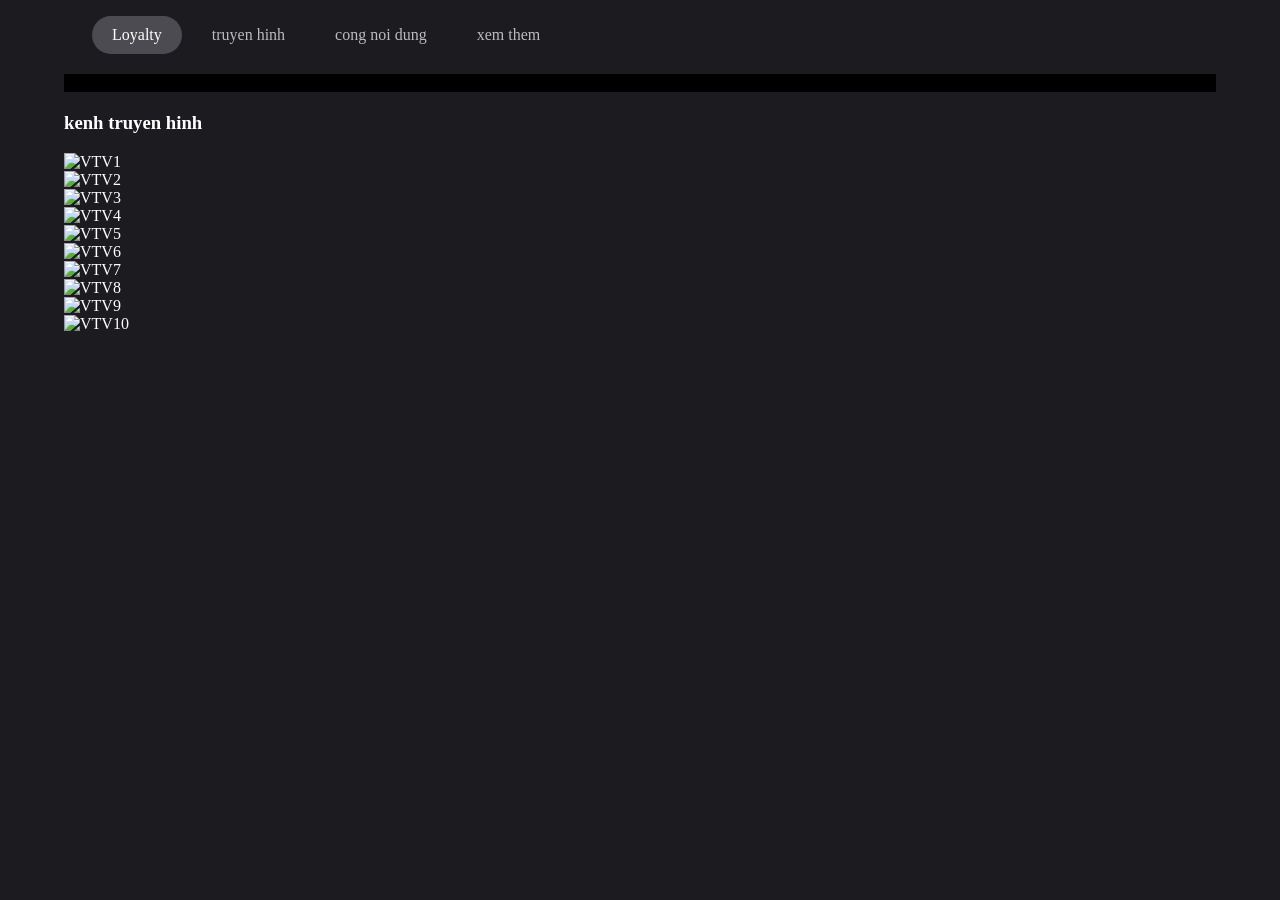
==== index.html @ 06b71524 "Add files via upload" ====
<!DOCTYPE html>
<html lang="en">
<head>
    <meta charset="UTF-8">
    <meta name="viewport" content="width=device-width, initial-scale=1.0">
    <title>VTVGO</title>
    <link rel="stylesheet" href="style.css">
</head>
<body>
    
    <header>
        <!--thanh menu-->
        <nav class="danh-muc">
            <ul class="danh-sach-muc">
                <img class="logo" src="logo.svg" alt="">
                <li class="muc dang-chon"><a class="lien-ket-muc dang-chon" href="#" > Loyalty </a></li>
                <li class="muc"><a class="lien-ket-muc" href="#" > truyen hinh </a></li>
                <li class="muc"><a class="lien-ket-muc" href="#" > cong noi dung </a></li>
                <li class="muc"><a class="lien-ket-muc" href="#" > xem them </a></li>
            </ul>
        </nav>

    </header>
    <main>
        <div class="banner">
            <img class="banner-ing" src="anh.png" alt="">

        </div>
        <div class="dau-trang">
            <span></span>
            <Span></Span>
            <span class="dang-hien"></span>
            <span></span>
            <spam></spam>
        </div>

        <div class="the-loai">
            <div class="ten-the-loai">
                <h3>kenh truyen hinh</h3>
            </div>
            <div class="danh-sach-kenh">
                <div class="kenh">
                    <img src="vtv.jpg" alt="VTV1">
                </div>
                <div class="kenh">
                    <img src="vtv.jpg" alt="VTV2">
                </div>
                <div class="kenh">
                    <img src="vtv.jpg" alt="VTV3">
                </div>
                <div class="kenh">
                    <img src="vtv.jpg" alt="VTV4">
                </div>
                <div class="kenh">
                    <img src="vtv.jpg" alt="VTV5">
                </div>
                <div class="kenh">
                    <img src="vtv.jpg" alt="VTV6">
                </div>
                <div class="kenh">
                    <img src="vtv.jpg" alt="VTV7">
                </div>
                <div class="kenh">
                    <img src="vtv.jpg" alt="VTV8">
                </div>
                <div class="kenh">
                    <img src="vtv.jpg" alt="VTV9">
                </div>
                <div class="kenh">
                    <img src="vtv.jpg" alt="VTV10">
                </div>
            </div>
    </main>
    <footer>

    </footer>
</body>
</html>
---- style.css ----
body{
    background-color: #1C1B20 ;
    color:white;
    margin: 0px;
}
.header{
    display: flex;
    justify-content: space-between;
    padding: 0 20px ;
    align-items: center;
    background-color: black;
}
.danh-sach-muc{
    list-style: none;
    display: flex;
    gap: 10px;
    padding: 0 20px;

}
.lien-ket-muc{
    text-decoration: none;
    color: #BCBBBF;
} 
.dang-chon{
    background-color: #4C4B51;
    color: white ;
}
.muc{
    padding: 10px 20px;
    border-radius: 20px ;

}
.logo{
    width: 5%; 
}
.avatar{
    width: 40px;
    border-radius: 20px;
}
.muc:hover{
    background-color: grey;
} 
.banner{
    width: 90%;
    background-color: black;
    
    margin: 20px auto ;
}
.banner-img{
    width : 100%;
    border-radius: 20px;
}
.the-loai{
    width:90%;
    
    margin: 10px auto;

}
.danh-sach-phim{
    display: flex;
    justify-content: space-between;
}
.phim{
    width:19%;
    height: 20vh;
    margin: 20px 0px;
    img{
        width:100%;
        height: 20vh;
        border-radius: 20px;
    }
}
.nhanvat{
    width : 100%;
    display: flex;
    justify-content: space-between;
    margin: 20px auto;
}
.nv{
    width: 14%;
    height: 20vh;
    margin: 20px 0px;
    img{
        width: 100%;
        height: 20vh;
        border-radius: 50%;
    }
}
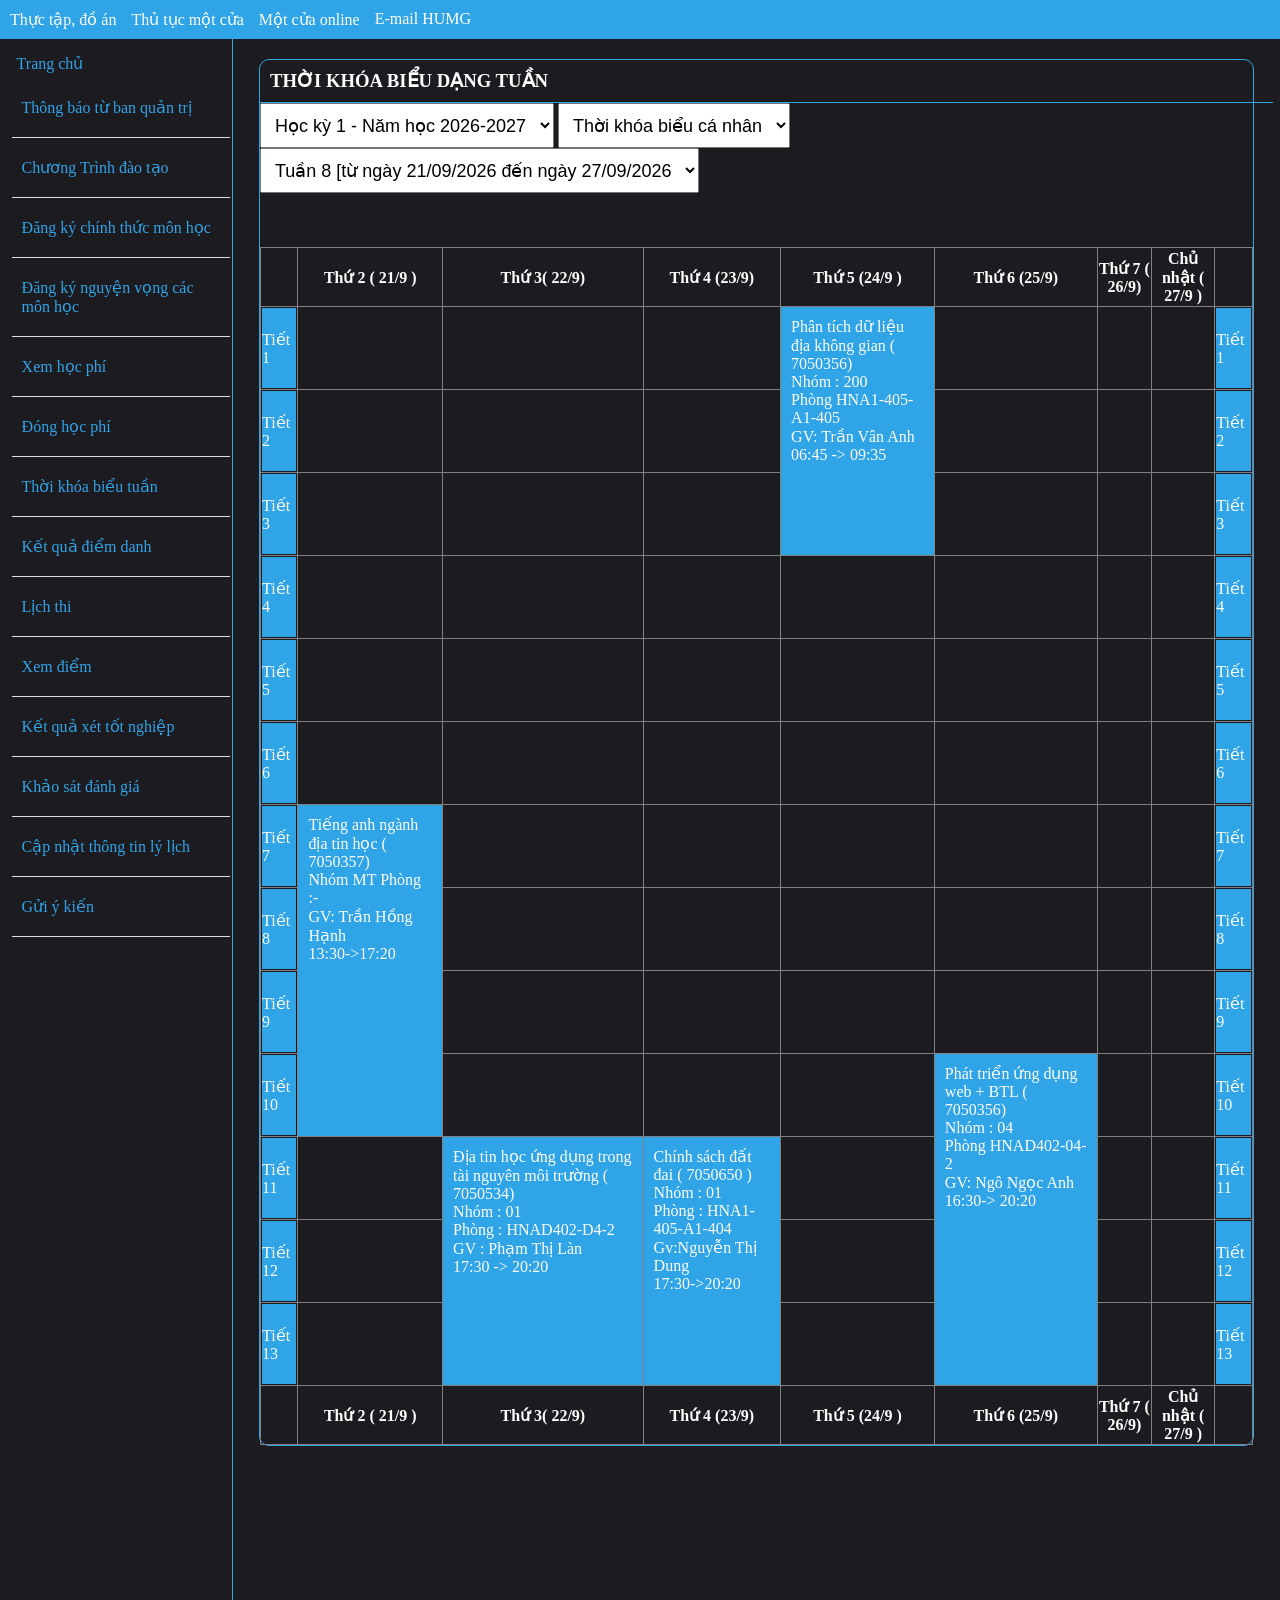
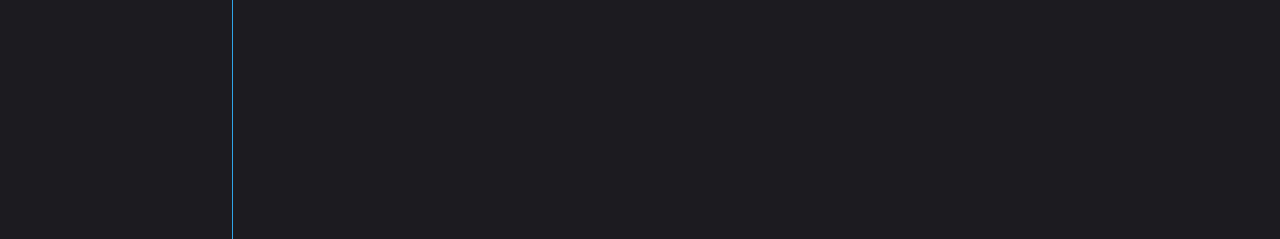
==== commit d32350c6: "Add files via upload" ====
--- a/index.html
+++ b/index.html
@@ -3,78 +3,462 @@
 <head>
     <meta charset="UTF-8">
     <meta name="viewport" content="width=device-width, initial-scale=1.0">
-    <title>VTVGO</title>
+    <title>Thời khóa biểu </title>
     <link rel="stylesheet" href="style.css">
+    <style>
+        body{
+            margin: 0px;
+        }
+        ul{
+            margin:0px;
+        }
+        .menu{
+            background-color: #2fa4e7;
+            margin: 0px;
+        }
+        .danh-sách-mục{
+        list-style: none;
+        margin: 0px;
+        display: flex;
+        padding: 10px;
+        gap: 15px
+        }
+        .lien-ket-muc{
+        padding: 15px;
+        }
+        a{
+            color:white ;
+            text-decoration:none ;
+        }
+        main{
+            display: flex;
+        }
+        .khoi-trai{
+    
+            width : 20%;
+            min-height: 200vh;
+            /*để vẽ đường viền border 
+            borden sẽ có 3 tham số (độ dày - loại đường viền - màu sắc ) 
+            */
+            border-right: 1px solid #2fa4e7 ;
+            box-sizing: border-box;
+
+        }
+        p{
+            margin:0px;
+        }
+        .input{
+            width : 100%;
+            padding : 5px 0 ;
+        }
+        .khoi-dang-nhap{
+            width :90%;
+            height: 300px;
+            /* nếu margin để auto sẽ căn đối tượng ra giữa */
+            margin: 10px auto;
+        }
+        .trang-chu{
+            color: #2fa4e7;
+            padding: 5px;
+            margin-top: 10px;
+        }
+        .thong-bao{
+            width: 95% ;
+            margin: auto;
+            padding: 20px 10px;
+            border-bottom: 1px solid #dedede;
+            color: #2fa4e7;
+        }
+        .chuc-nang-thong-bao{
+            color: #2fa4e7;
+            text-decoration: none;
+        }
+        
+        .khoi-phai{
+            width : 90%;
+            height: 90vh;
+            
+
+        }
+        .tin{
+            width : 95% ;
+            height: calc(100vh-60px);
+            margin: 20px auto;
+            border: 1px solid #2fa4e7;
+            border-radius: 10px;
+            box-sizing: border-box;
+         
+            
+           
+        }
+        .tin-tren{
+            width:100% ;
+            border-bottom: 1px solid #2fa4e7;
+            padding: 10px ;
+            
+        }
+        h3{
+            margin: 0;
+        }
+        select {
+            height: 45px;
+            font-size: 18px;
+            padding: 5px 10px;
+        }
+        table{
+            border-collapse:collapse ;
+        }
+        
+
+        .tiet {
+            background-color: #2fa4e7;
+            width: 100%;
+            height: 80px;
+            display: flex;
+            align-items: center;
+            justify-content: center;
+        
+        }
+        .o-mon-hoc {
+            background-color: #2fa4e7;
+            vertical-align: top;
+            padding: 10px;
+        }
+
+
+    </style>
 </head>
 <body>
+     <nav class="menu">
+            <ul class="danh-sách-mục">
+                <li class="mục"><a href="#">Thực tập, đồ án</a></li>
+                <li class="mục"><a href="#">Thủ tục một cửa </a></li>
+                <li class="mục"><a href="#"> Một cửa online</a></li>
+                <li class="mục"><a href="#"> E-mail HUMG </a></li>
+            </ul>
+        </nav> 
+          
+                           <!--Khối trái-->
+        <main>
+        <div class="khoi-trai">
+            <div class="khoi-dang-nhap">
+                <form action="">
+                    
+            <div class="trang-chu">
+                <p>Trang chủ </p>
+             </div>
+                    
+             <div class="thong-bao">
+                <a class="chuc-nang-thong-bao" href="#"> Thông báo từ ban quản trị  </a>
+             </div>
+              <div class="thong-bao">
+                <a class="chuc-nang-thong-bao" href="#"> Chương Trình đào tạo  </a>
+             </div>
+              <div class="thong-bao">
+                <a class="chuc-nang-thong-bao" href="#"> Đăng ký chính thức môn học </a>
+             </div>
+              <div class="thong-bao">
+                <a class="chuc-nang-thong-bao" href="#"> Đăng ký nguyện vọng các môn học </a>
+             </div>
+              <div class="thong-bao">
+                <a class="chuc-nang-thong-bao" href="#"> Xem học phí </a>
+             </div>
+              <div class="thong-bao">
+                <a class="chuc-nang-thong-bao" href="#"> Đóng học phí  </a>
+             </div>
+              <div class="thong-bao">
+                <a class="chuc-nang-thong-bao" href="#"> Thời khóa biểu tuần</a>
+             </div>
+              <div class="thong-bao">
+                <a class="chuc-nang-thong-bao" href="#"> Kết quả điểm danh  </a>
+             </div>
+              <div class="thong-bao">
+                <a class="chuc-nang-thong-bao" href="#"> Lịch thi  </a>
+             </div>
+              <div class="thong-bao">
+                <a class="chuc-nang-thong-bao" href="#"> Xem điểm  </a>
+             </div>
+              <div class="thong-bao">
+                <a class="chuc-nang-thong-bao" href="#"> Kết quả xét tốt nghiệp</a>
+             </div>
+              <div class="thong-bao">
+                <a class="chuc-nang-thong-bao" href="#"> Khảo sát đánh giá</a>
+             </div>
+              <div class="thong-bao">
+                <a class="chuc-nang-thong-bao" href="#">Cập nhật thông tin lý lịch</a>
+             </div>
+              <div class="thong-bao">
+                <a class="chuc-nang-thong-bao" href="#">Gửi ý kiến</a>
+             </div>
+              
+             
+            </div>
+        </div> 
     
-    <header>
-        <!--thanh menu-->
-        <nav class="danh-muc">
-            <ul class="danh-sach-muc">
-                <img class="logo" src="logo.svg" alt="">
-                <li class="muc dang-chon"><a class="lien-ket-muc dang-chon" href="#" > Loyalty </a></li>
-                <li class="muc"><a class="lien-ket-muc" href="#" > truyen hinh </a></li>
-                <li class="muc"><a class="lien-ket-muc" href="#" > cong noi dung </a></li>
-                <li class="muc"><a class="lien-ket-muc" href="#" > xem them </a></li>
-            </ul>
-        </nav>
-
-    </header>
-    <main>
-        <div class="banner">
-            <img class="banner-ing" src="anh.png" alt="">
+          
+
+          <!--khối phải -->
+        <div class="khoi-phai">
+            <div class="tin">
+                <!-- Tin trên -->
+                <div class="tin-tren">
+                    <h3 class="tieu-de"><b>THỜI KHÓA BIỂU DẠNG TUẦN</b></h3>
 
         </div>
-        <div class="dau-trang">
-            <span></span>
-            <Span></Span>
-            <span class="dang-hien"></span>
-            <span></span>
-            <spam></spam>
+        <div>
+        <select>
+            <option>Học kỳ 1 - Năm học 2026-2027</option>
+        </select>
+        <select>
+            <option>Thời khóa biểu cá nhân </option>
+        </select>
         </div>
-
-        <div class="the-loai">
-            <div class="ten-the-loai">
-                <h3>kenh truyen hinh</h3>
+        <div>
+            <select>
+                <option> Tuần 8 [từ ngày 21/09/2026 đến ngày 27/09/2026</option>
+                 
+            </select>
+           
+        </div> 
+        <div>
+                
+              
+              <table border="1" >
+                    
+                     <!--Hàng 1 -->
+                 <tr>
+                    <th> </th></th>
+                    <th >Thứ 2 ( 21/9 )</th> 
+                    <th >Thứ 3( 22/9) </th>
+                    <th >Thứ 4 (23/9)</th> 
+                    <th >Thứ 5 (24/9 )</th>
+                    <th >Thứ 6 (25/9)</th> 
+                    <th >Thứ 7 ( 26/9) </th> 
+                    <th> Chủ nhật ( 27/9 ) </th>
+                    <th></th>
+                    
+                </tr>
+                 <tr>
+                   <td> 
+                    <div class="tiet">Tiết 1   </div> </td>
+                        
+                   <td></td>
+                   <td></td>
+                   <td></td>
+                   <td class="o-mon-hoc"  rowspan ="3"> Phân tích dữ liệu địa không gian ( 7050356) <br>
+                       Nhóm : 200 <br>
+                       Phòng HNA1-405-A1-405<br>
+                       GV: Trần Vân Anh <br>
+                       06:45 -> 09:35</td><br>
+                   <td></td>
+                   <td></td>
+                   <td></td>
+                   <td>
+                    <div class="tiet">Tiết 1   </div> 
+                       
+               </tr>
+                
+                <tr>
+                   <td>
+                    <div class="tiet">Tiết 2 </div> </td>
+               
+                   <td></td>
+                   <td></td>
+                   <td></td>
+                  
+                   <td></td>
+                   <td></td>
+                   <td></td>
+                   <td>
+                    <div class="tiet">Tiết 2  </div> </td>
+                      
+                </tr>
+                
+                <tr>
+                   <td>
+                    <div class="tiet">Tiết 3  </div> </td>
+                        
+                   <td></td>
+                   <td></td>
+                   <td></td>
+                  
+                   <td></td>
+                   <td></td>
+                   <td></td>
+                   <td>
+                    <div class="tiet">Tiết 3   </div> </td>
+                        
+                </tr>
+                
+                <tr>
+                   <td>
+                    <div class="tiet">Tiết 4   </div> </td>
+                        
+                   <td></td>
+                   <td></td>
+                   <td></td>
+                   <td></td>
+                   <td></td>
+                   <td></td>
+                   <td></td>
+                   <td>
+                    <div class="tiet">Tiết 4   </div> </td>
+                        
+                </tr>
+            
+                <tr>
+                   <td>
+                    <div class="tiet">Tiết 5  </div> </td>
+                        
+                   <td></td>
+                   <td></td>
+                   <td></td>
+                   <td></td>
+                   <td></td>
+                   <td></td>
+                   <td></td>
+                   <td>
+                    <div class="tiet">Tiết 5   </div> </td>
+                        
+                </tr>
+                 <tr>
+                   <td>
+                    <div class="tiet">Tiết 6   </div> </td>
+                        
+                   <td></td>
+                   <td></td>
+                   <td></td>
+                   <td></td>
+                   <td></td>
+                   <td></td>
+                   <td></td>
+                   <td>
+                    <div class="tiet">Tiết 6   </div> </td>
+                        
+               </tr>
+                
+                <tr>
+                   <td>
+                    <div class="tiet">Tiết 7  </div> </td>
+                   <td  class="o-mon-hoc" rowspan="4" >Tiếng anh ngành địa tin học ( 7050357)<br>
+                     Nhóm MT Phòng :- <br>
+                     GV: Trần Hồng Hạnh<br>
+                    13:30->17:20</td> <br>
+                   <td></td>
+                   <td></td>
+                   <td></td>
+                   <td></td>
+                   <td></td>
+                   <td></td>
+                   <td>
+                    <div class="tiet">Tiết 7   </div> </td>
+                        
+                </tr>
+                
+                <tr>
+                   <td>
+                    <div class="tiet">Tiết 8  </div> </td>
+                        
+                   
+                   
+                   <td></td>
+                   <td></td>
+                   <td></td>
+                   <td></td>
+                   <td></td>
+                   <td></td>
+                   <td>
+                    <div class="tiet">Tiết 8  </div> </td>
+                        
+                </tr>
+                
+                <tr>
+                   <td>
+                    <div class="tiet">Tiết 9  </div> </td>
+                        
+                   
+                   <td></td>
+                   <td></td>
+                   <td></td>
+                   <td></td>
+                   <td></td>
+                   <td></td>
+                   <td><div class="tiet">Tiết 9 </div> </td>    
+                </tr>
+            
+                <tr>
+                   <td> <div class="tiet">Tiết 10  </div>  </td> 
+                   <td></td>
+                   <td></td>
+                   <td></td>
+                   <td class="o-mon-hoc" rowspan ="4"> Phát triển ứng dụng web + BTL  ( 7050356) <br>
+                       Nhóm : 04<br>
+                       Phòng HNAD402-04-2<br>
+                       GV: Ngô Ngọc Anh <br>
+                       16:30-> 20:20</td><br>
+                   <td></td>
+                   <td></td>
+                   <td> <div class="tiet">Tiết 10</div>  </td>       
+                </tr>
+                 <tr>
+                   <td><div class="tiet">Tiết 11   </div> </td>      
+                   <td></td>
+                   <td class="o-mon-hoc" rowspan="3" > Địa tin học ứng dụng trong tài nguyên môi trường ( 7050534) <br>
+                                     Nhóm : 01<br>
+                                     Phòng : HNAD402-D4-2<br>
+                                     GV : Phạm Thị Làn <br>
+                                     17:30 -> 20:20<br>
+                   </td>
+                   <td class="o-mon-hoc" rowspan="3 " > Chính sách đất đai ( 7050650 )<br>
+                                      Nhóm : 01<br>
+                                      Phòng : HNA1-405-A1-404<br>
+                                      Gv:Nguyễn Thị Dung<br>
+                                      17:30->20:20<br>
+                   </td>
+                   <td></td>                 
+                   <td></td>
+                   <td></td>
+                   <td><div class="tiet">Tiết 11   </div>  </td>
+               </tr>
+                
+                <tr>
+                   <td> <div class="tiet">Tiết 12   </div> </td>
+                   <td></td>
+                   <td></td>
+                   <td></td>
+                   <td></td>
+                   <td><div class="tiet">Tiết 12   </div> </td>
+                        
+                </tr>
+                
+                <tr>
+                   <td>
+                    <div class="tiet">Tiết 13   </div> </td>
+                   <td></td>
+                   <td></td>
+                   <td></td>
+                   <td></td>
+                   <td> <div class="tiet">Tiết 13   </div> </td>
+                    
+                </tr>
+                <tr>
+                    <th> </th>
+                    <th >Thứ 2 ( 21/9 )</th> 
+                    <th >Thứ 3( 22/9) </th>
+                    <th >Thứ 4 (23/9)</th> 
+                    <th >Thứ 5 (24/9 )</th>
+                    <th >Thứ 6 (25/9)</th> 
+                    <th >Thứ 7 ( 26/9) </th> 
+                    <th> Chủ nhật ( 27/9 ) </th>
+                    <th></th>
+                
             </div>
-            <div class="danh-sach-kenh">
-                <div class="kenh">
-                    <img src="vtv.jpg" alt="VTV1">
-                </div>
-                <div class="kenh">
-                    <img src="vtv.jpg" alt="VTV2">
-                </div>
-                <div class="kenh">
-                    <img src="vtv.jpg" alt="VTV3">
-                </div>
-                <div class="kenh">
-                    <img src="vtv.jpg" alt="VTV4">
-                </div>
-                <div class="kenh">
-                    <img src="vtv.jpg" alt="VTV5">
-                </div>
-                <div class="kenh">
-                    <img src="vtv.jpg" alt="VTV6">
-                </div>
-                <div class="kenh">
-                    <img src="vtv.jpg" alt="VTV7">
-                </div>
-                <div class="kenh">
-                    <img src="vtv.jpg" alt="VTV8">
-                </div>
-                <div class="kenh">
-                    <img src="vtv.jpg" alt="VTV9">
-                </div>
-                <div class="kenh">
-                    <img src="vtv.jpg" alt="VTV10">
-                </div>
-            </div>
-    </main>
-    <footer>
-
-    </footer>
+        
+
+                                     
+
+
+        
+    
 </body>
-</html>
-
-            +</html>
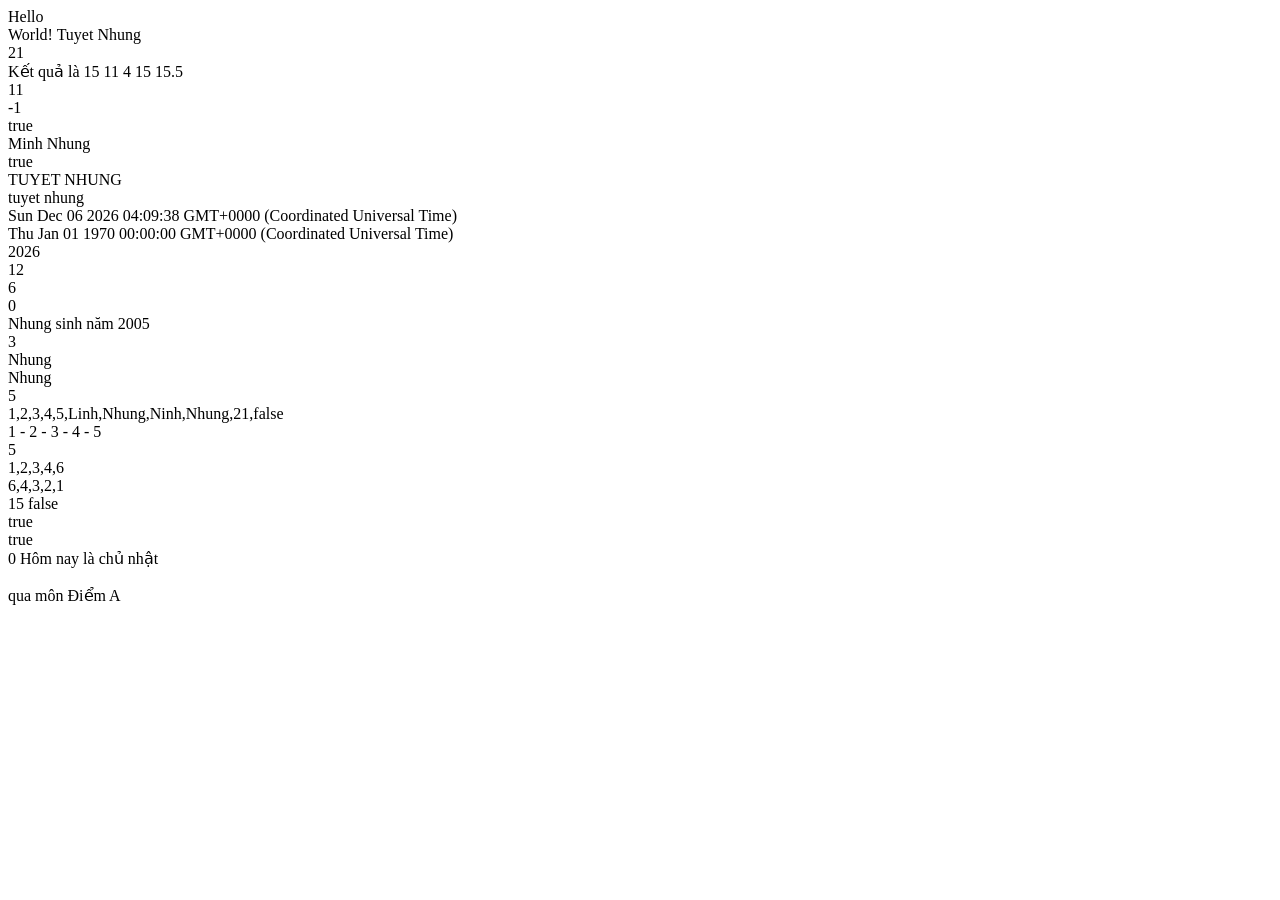
==== commit 9c765987: "Add files via upload" ====
--- a/index.html
+++ b/index.html
@@ -3,462 +3,259 @@
 <head>
     <meta charset="UTF-8">
     <meta name="viewport" content="width=device-width, initial-scale=1.0">
-    <title>Thời khóa biểu </title>
-    <link rel="stylesheet" href="style.css">
-    <style>
-        body{
-            margin: 0px;
-        }
-        ul{
-            margin:0px;
-        }
-        .menu{
-            background-color: #2fa4e7;
-            margin: 0px;
-        }
-        .danh-sách-mục{
-        list-style: none;
-        margin: 0px;
-        display: flex;
-        padding: 10px;
-        gap: 15px
-        }
-        .lien-ket-muc{
-        padding: 15px;
-        }
-        a{
-            color:white ;
-            text-decoration:none ;
-        }
-        main{
-            display: flex;
-        }
-        .khoi-trai{
-    
-            width : 20%;
-            min-height: 200vh;
-            /*để vẽ đường viền border 
-            borden sẽ có 3 tham số (độ dày - loại đường viền - màu sắc ) 
-            */
-            border-right: 1px solid #2fa4e7 ;
-            box-sizing: border-box;
-
-        }
-        p{
-            margin:0px;
-        }
-        .input{
-            width : 100%;
-            padding : 5px 0 ;
-        }
-        .khoi-dang-nhap{
-            width :90%;
-            height: 300px;
-            /* nếu margin để auto sẽ căn đối tượng ra giữa */
-            margin: 10px auto;
-        }
-        .trang-chu{
-            color: #2fa4e7;
-            padding: 5px;
-            margin-top: 10px;
-        }
-        .thong-bao{
-            width: 95% ;
-            margin: auto;
-            padding: 20px 10px;
-            border-bottom: 1px solid #dedede;
-            color: #2fa4e7;
-        }
-        .chuc-nang-thong-bao{
-            color: #2fa4e7;
-            text-decoration: none;
-        }
-        
-        .khoi-phai{
-            width : 90%;
-            height: 90vh;
-            
-
-        }
-        .tin{
-            width : 95% ;
-            height: calc(100vh-60px);
-            margin: 20px auto;
-            border: 1px solid #2fa4e7;
-            border-radius: 10px;
-            box-sizing: border-box;
-         
-            
-           
-        }
-        .tin-tren{
-            width:100% ;
-            border-bottom: 1px solid #2fa4e7;
-            padding: 10px ;
-            
-        }
-        h3{
-            margin: 0;
-        }
-        select {
-            height: 45px;
-            font-size: 18px;
-            padding: 5px 10px;
-        }
-        table{
-            border-collapse:collapse ;
-        }
-        
-
-        .tiet {
-            background-color: #2fa4e7;
-            width: 100%;
-            height: 80px;
-            display: flex;
-            align-items: center;
-            justify-content: center;
-        
-        }
-        .o-mon-hoc {
-            background-color: #2fa4e7;
-            vertical-align: top;
-            padding: 10px;
-        }
-
-
-    </style>
+    <title>Bài 7 - JS</title>
 </head>
 <body>
-     <nav class="menu">
-            <ul class="danh-sách-mục">
-                <li class="mục"><a href="#">Thực tập, đồ án</a></li>
-                <li class="mục"><a href="#">Thủ tục một cửa </a></li>
-                <li class="mục"><a href="#"> Một cửa online</a></li>
-                <li class="mục"><a href="#"> E-mail HUMG </a></li>
-            </ul>
-        </nav> 
+    <!--internal javaSript-->
+    <script>
+        //Có thể thêm mã nguồn html vào trong JS
+        //lưu ý : html phải đặt trong cặp dấu "  "
+        document.writeln("Hello <br> World!");
+        var tenSinhVien = "Tuyet Nhung";
+        var tuoi = "21";
+        document.writeln(tenSinhVien +"<br>" + tuoi + "<br>");
+        var soThuNhat = 10 ;
+        var soThuHai = 5 ;
+
+
+        //+ - * /
+        // % chia lấy phần dư 
+        var ketQua= soThuNhat + soThuHai;
+        document.writeln("Kết quả là " + ketQua );
+
+
+        //++ -- 
+        document.writeln(++soThuNhat);
+        document.writeln(--soThuHai);
+
+
+        //++-= -= *= /= %=
+        //Tương đương : soThuNhat = soThuHai + soThuHai 
+        soThuNhat+=soThuHai;
+        document.writeln(soThuNhat);
+
+         
+        //Kiểu dữ liệu 
+        //String
+        //Number số
+        //boolean (true/false)
+
+        var a = "10";
+        var b = "5.5";
+        //Chuyển strong => number dùng : parseint()
+        var tong = parseInt(a) + parseFloat (b);
+        document.writeln(tong);
+
+        //Sreing
+        document.writeln("<br>");
+        //Kiểm tra độ dài chuỗi length 
+        document .writeln(tenSinhVien.length);
+
+
+        //nối chữ 
+        //vả tenSinhVien = "Tuyet Nhung";
+        //kiểm tra tồn tại 
+        //indexOf tìm vị trí xuất hiện đầu tiên (có - vị trí / k có -1)
+        document.writeln("<br>");
+        document.writeln(tenSinhVien.indexOf("a"));
+
+        // includes kiểm tra xem tử có trong chuỗi không? Có = True /  K = False
+        document.writeln("<br>");
+        document.writeln(tenSinhVien.includes("u"));
           
-                           <!--Khối trái-->
-        <main>
-        <div class="khoi-trai">
-            <div class="khoi-dang-nhap">
-                <form action="">
-                    
-            <div class="trang-chu">
-                <p>Trang chủ </p>
-             </div>
-                    
-             <div class="thong-bao">
-                <a class="chuc-nang-thong-bao" href="#"> Thông báo từ ban quản trị  </a>
-             </div>
-              <div class="thong-bao">
-                <a class="chuc-nang-thong-bao" href="#"> Chương Trình đào tạo  </a>
-             </div>
-              <div class="thong-bao">
-                <a class="chuc-nang-thong-bao" href="#"> Đăng ký chính thức môn học </a>
-             </div>
-              <div class="thong-bao">
-                <a class="chuc-nang-thong-bao" href="#"> Đăng ký nguyện vọng các môn học </a>
-             </div>
-              <div class="thong-bao">
-                <a class="chuc-nang-thong-bao" href="#"> Xem học phí </a>
-             </div>
-              <div class="thong-bao">
-                <a class="chuc-nang-thong-bao" href="#"> Đóng học phí  </a>
-             </div>
-              <div class="thong-bao">
-                <a class="chuc-nang-thong-bao" href="#"> Thời khóa biểu tuần</a>
-             </div>
-              <div class="thong-bao">
-                <a class="chuc-nang-thong-bao" href="#"> Kết quả điểm danh  </a>
-             </div>
-              <div class="thong-bao">
-                <a class="chuc-nang-thong-bao" href="#"> Lịch thi  </a>
-             </div>
-              <div class="thong-bao">
-                <a class="chuc-nang-thong-bao" href="#"> Xem điểm  </a>
-             </div>
-              <div class="thong-bao">
-                <a class="chuc-nang-thong-bao" href="#"> Kết quả xét tốt nghiệp</a>
-             </div>
-              <div class="thong-bao">
-                <a class="chuc-nang-thong-bao" href="#"> Khảo sát đánh giá</a>
-             </div>
-              <div class="thong-bao">
-                <a class="chuc-nang-thong-bao" href="#">Cập nhật thông tin lý lịch</a>
-             </div>
-              <div class="thong-bao">
-                <a class="chuc-nang-thong-bao" href="#">Gửi ý kiến</a>
-             </div>
-              
-             
-            </div>
-        </div> 
-    
-          
-
-          <!--khối phải -->
-        <div class="khoi-phai">
-            <div class="tin">
-                <!-- Tin trên -->
-                <div class="tin-tren">
-                    <h3 class="tieu-de"><b>THỜI KHÓA BIỂU DẠNG TUẦN</b></h3>
-
-        </div>
-        <div>
-        <select>
-            <option>Học kỳ 1 - Năm học 2026-2027</option>
-        </select>
-        <select>
-            <option>Thời khóa biểu cá nhân </option>
-        </select>
-        </div>
-        <div>
-            <select>
-                <option> Tuần 8 [từ ngày 21/09/2026 đến ngày 27/09/2026</option>
-                 
-            </select>
-           
-        </div> 
-        <div>
-                
-              
-              <table border="1" >
-                    
-                     <!--Hàng 1 -->
-                 <tr>
-                    <th> </th></th>
-                    <th >Thứ 2 ( 21/9 )</th> 
-                    <th >Thứ 3( 22/9) </th>
-                    <th >Thứ 4 (23/9)</th> 
-                    <th >Thứ 5 (24/9 )</th>
-                    <th >Thứ 6 (25/9)</th> 
-                    <th >Thứ 7 ( 26/9) </th> 
-                    <th> Chủ nhật ( 27/9 ) </th>
-                    <th></th>
-                    
-                </tr>
-                 <tr>
-                   <td> 
-                    <div class="tiet">Tiết 1   </div> </td>
-                        
-                   <td></td>
-                   <td></td>
-                   <td></td>
-                   <td class="o-mon-hoc"  rowspan ="3"> Phân tích dữ liệu địa không gian ( 7050356) <br>
-                       Nhóm : 200 <br>
-                       Phòng HNA1-405-A1-405<br>
-                       GV: Trần Vân Anh <br>
-                       06:45 -> 09:35</td><br>
-                   <td></td>
-                   <td></td>
-                   <td></td>
-                   <td>
-                    <div class="tiet">Tiết 1   </div> 
-                       
-               </tr>
-                
-                <tr>
-                   <td>
-                    <div class="tiet">Tiết 2 </div> </td>
-               
-                   <td></td>
-                   <td></td>
-                   <td></td>
-                  
-                   <td></td>
-                   <td></td>
-                   <td></td>
-                   <td>
-                    <div class="tiet">Tiết 2  </div> </td>
-                      
-                </tr>
-                
-                <tr>
-                   <td>
-                    <div class="tiet">Tiết 3  </div> </td>
-                        
-                   <td></td>
-                   <td></td>
-                   <td></td>
-                  
-                   <td></td>
-                   <td></td>
-                   <td></td>
-                   <td>
-                    <div class="tiet">Tiết 3   </div> </td>
-                        
-                </tr>
-                
-                <tr>
-                   <td>
-                    <div class="tiet">Tiết 4   </div> </td>
-                        
-                   <td></td>
-                   <td></td>
-                   <td></td>
-                   <td></td>
-                   <td></td>
-                   <td></td>
-                   <td></td>
-                   <td>
-                    <div class="tiet">Tiết 4   </div> </td>
-                        
-                </tr>
-            
-                <tr>
-                   <td>
-                    <div class="tiet">Tiết 5  </div> </td>
-                        
-                   <td></td>
-                   <td></td>
-                   <td></td>
-                   <td></td>
-                   <td></td>
-                   <td></td>
-                   <td></td>
-                   <td>
-                    <div class="tiet">Tiết 5   </div> </td>
-                        
-                </tr>
-                 <tr>
-                   <td>
-                    <div class="tiet">Tiết 6   </div> </td>
-                        
-                   <td></td>
-                   <td></td>
-                   <td></td>
-                   <td></td>
-                   <td></td>
-                   <td></td>
-                   <td></td>
-                   <td>
-                    <div class="tiet">Tiết 6   </div> </td>
-                        
-               </tr>
-                
-                <tr>
-                   <td>
-                    <div class="tiet">Tiết 7  </div> </td>
-                   <td  class="o-mon-hoc" rowspan="4" >Tiếng anh ngành địa tin học ( 7050357)<br>
-                     Nhóm MT Phòng :- <br>
-                     GV: Trần Hồng Hạnh<br>
-                    13:30->17:20</td> <br>
-                   <td></td>
-                   <td></td>
-                   <td></td>
-                   <td></td>
-                   <td></td>
-                   <td></td>
-                   <td>
-                    <div class="tiet">Tiết 7   </div> </td>
-                        
-                </tr>
-                
-                <tr>
-                   <td>
-                    <div class="tiet">Tiết 8  </div> </td>
-                        
-                   
-                   
-                   <td></td>
-                   <td></td>
-                   <td></td>
-                   <td></td>
-                   <td></td>
-                   <td></td>
-                   <td>
-                    <div class="tiet">Tiết 8  </div> </td>
-                        
-                </tr>
-                
-                <tr>
-                   <td>
-                    <div class="tiet">Tiết 9  </div> </td>
-                        
-                   
-                   <td></td>
-                   <td></td>
-                   <td></td>
-                   <td></td>
-                   <td></td>
-                   <td></td>
-                   <td><div class="tiet">Tiết 9 </div> </td>    
-                </tr>
-            
-                <tr>
-                   <td> <div class="tiet">Tiết 10  </div>  </td> 
-                   <td></td>
-                   <td></td>
-                   <td></td>
-                   <td class="o-mon-hoc" rowspan ="4"> Phát triển ứng dụng web + BTL  ( 7050356) <br>
-                       Nhóm : 04<br>
-                       Phòng HNAD402-04-2<br>
-                       GV: Ngô Ngọc Anh <br>
-                       16:30-> 20:20</td><br>
-                   <td></td>
-                   <td></td>
-                   <td> <div class="tiet">Tiết 10</div>  </td>       
-                </tr>
-                 <tr>
-                   <td><div class="tiet">Tiết 11   </div> </td>      
-                   <td></td>
-                   <td class="o-mon-hoc" rowspan="3" > Địa tin học ứng dụng trong tài nguyên môi trường ( 7050534) <br>
-                                     Nhóm : 01<br>
-                                     Phòng : HNAD402-D4-2<br>
-                                     GV : Phạm Thị Làn <br>
-                                     17:30 -> 20:20<br>
-                   </td>
-                   <td class="o-mon-hoc" rowspan="3 " > Chính sách đất đai ( 7050650 )<br>
-                                      Nhóm : 01<br>
-                                      Phòng : HNA1-405-A1-404<br>
-                                      Gv:Nguyễn Thị Dung<br>
-                                      17:30->20:20<br>
-                   </td>
-                   <td></td>                 
-                   <td></td>
-                   <td></td>
-                   <td><div class="tiet">Tiết 11   </div>  </td>
-               </tr>
-                
-                <tr>
-                   <td> <div class="tiet">Tiết 12   </div> </td>
-                   <td></td>
-                   <td></td>
-                   <td></td>
-                   <td></td>
-                   <td><div class="tiet">Tiết 12   </div> </td>
-                        
-                </tr>
-                
-                <tr>
-                   <td>
-                    <div class="tiet">Tiết 13   </div> </td>
-                   <td></td>
-                   <td></td>
-                   <td></td>
-                   <td></td>
-                   <td> <div class="tiet">Tiết 13   </div> </td>
-                    
-                </tr>
-                <tr>
-                    <th> </th>
-                    <th >Thứ 2 ( 21/9 )</th> 
-                    <th >Thứ 3( 22/9) </th>
-                    <th >Thứ 4 (23/9)</th> 
-                    <th >Thứ 5 (24/9 )</th>
-                    <th >Thứ 6 (25/9)</th> 
-                    <th >Thứ 7 ( 26/9) </th> 
-                    <th> Chủ nhật ( 27/9 ) </th>
-                    <th></th>
-                
-            </div>
+        //replace ( thay the chuỗi )
+        document.writeln("<br>");
+        document.writeln(tenSinhVien.replace("Tuyet", "Minh"));
+
+        //Kiểm tra ký tự bắt đầu 
+        //startWith
+        document.writeln("<br>");
+        document.writeln(tenSinhVien.startsWith("Tuyet"));
+
+        //Viết in hoa 
+        document.writeln("<br>");
+        document.writeln(tenSinhVien.toUpperCase());
+
+        //Viết in thường 
+        document.writeln("<br>");
+        document.writeln(tenSinhVien.toLowerCase());
+
+        //Number
+        //Kiểm tra dữ liệu có phải số không?
+        // var a ="10"
+        //var a ="20";
+
+       // var kq = !isNaN();
+       // document.writeln();
+
+       //Date
+       var homNay = new Date ();
+       document.writeln("<br>");
+       document.writeln(homNay);
+
+       //Khai báo ngày cụ thể  ngày/tháng/năm
+       var ngay = new Date (20);
+       document.writeln("<br>");
+       document.writeln(ngay);
+
+       //Lấy năm 
+       var nam = homNay.getFullYear();
+       document.writeln("<br>");
+       document.writeln(nam);
+
+       //Lấy tháng
+       var thang = homNay.getMonth() + 1;
+       document.writeln("<br>");
+       document.writeln(thang);
+       
+       //Lấy ngày 
+       var ngay = homNay.getDate();
+       document.writeln("<br>");
+       document.writeln(ngay);
+
+       //Lấy thứ
+       var thu = homNay.getDay();
+       document.writeln("<br>");
+       document.writeln(thu);
+ 
+       var namSinhNhung = nam - tuoi ;
+       document.writeln("<br>");
+       document.writeln("Nhung sinh năm " + namSinhNhung);
+
+
+       //MẢNG (array)
+       var mangso = [1,2,3,4,5];
+       var mangten = ["Linh","Nhung","Ninh"];
+       var thongtin = ["Nhung", 21, false];
+
+       document.writeln("<br>");
+       document.writeln(mangso[2]);
+
+       document.writeln("<br>");
+       document.writeln(mangten[1]);
+
+       document.writeln("<br>")
+       document.writeln(thongtin[0]);
         
 
-                                     
-
-
+       //Kiểm tra độ dài mảng length
+       document.writeln("<br>")
+       document.writeln(mangso.length);
+
+       //Gộp mảng concat
+       var mang = mangso.concat(mangten, thongtin);
+       document.writeln("<br>");
+       document.writeln(mang);
+
+       //join
+       document.writeln("<br>");
+       document.writeln(mangso.join(" - "));
+
+       //pop lấy ra số cuối cùng 
+       document.writeln("<br>");
+       document.writeln(mangso.pop()); 
+
+       //push lấy ra số cuối cùng
+       document.writeln("<br>")
+       mangso.push(6);
+       document.writeln(mangso);
+
+       //reverse
+       document.writeln("<br>");
+       document.writeln(mangso.reverse());
+
+       //var soThuNhat = 10
+       //var soThuHai = 5
+       // == so sánh = 
+       // != so sánh khác 
+       // >
+       //<
+       // >=
+       // <=
+       document.writeln("<br>");
+       document.writeln(soThuNhat);
+       document.writeln(soThuNhat == soThuHai ) ;
+
+       //var soThuNhat = 15;
+       //var soThuHai = 5;
+       //var a = "10";
+       //var b = "5.5";
+       //&& ||
+       //True & true = true
+       //true & false = false
+       //false & false = false
+
+
+       var c = "10";
+       var d = "5.5";
+       //true & true = true
+       //true & false = false
+       //false & false = false
+       document.writeln("<br>");
+       document.writeln(soThuNhat > soThuHai) && (c > d)
+
+       //true ||false 
+       document.writeln("<br>");
+       document.writeln(soThuNhat > soThuHai) || (a < b)
+       
+
+       //var thu = homNay.getDay();
+       document.writeln("<br>");
+       document.writeln(thu);
+       
+       if (thu == 0 ){
+         document.writeln("Hôm nay là chủ nhật");
+       }
+        else if(thu == 6 ){
+            document.writeln("Hôm nay là thứ 6 ");
+        }
+       else{
+         document.writeln("Hôm nay không phải chủ nhật ");
         
-    
+       }
+       document.writeln("<br>");
+
+
+       var diem = 8 ;
+       document.writeln("<br>");
+       if (diem<4 ) {
+        document.writeln("F")
+       }
+       else{
+        document.writeln("qua môn")
+       }
+       
+       // 0-> 4 F
+       // 4 -> 5 D
+       //5 -> 7 D
+       // 7->8 B
+       //8-> 10 A 
+
+       var diem = 10;
+       if (diem < 4) {
+        document.writeln("Điểm F")
+       } 
+        else if (diem >= 4 && diem < 5) {
+             document.writeln("Điểm D")
+       }
+        else if (diem >= 5 && diem < 7) {
+             document.writeln("Điểm C")
+       } 
+        else if (diem >= 7 && diem < 8) {
+             document.writeln("Điểm B")
+       }
+        else if (diem>= 8 && diem <= 10) {
+             document.writeln("Điểm A")
+       }
+        else {
+            document.write("Điểm không hợp lệ ")
+        }
+
+
+    </script>
+    <!--external JavaScript-->
+    <!--<script src="script.js"></script>-->
+    <script src="script.js"></script>
+
 </body>
 </html>
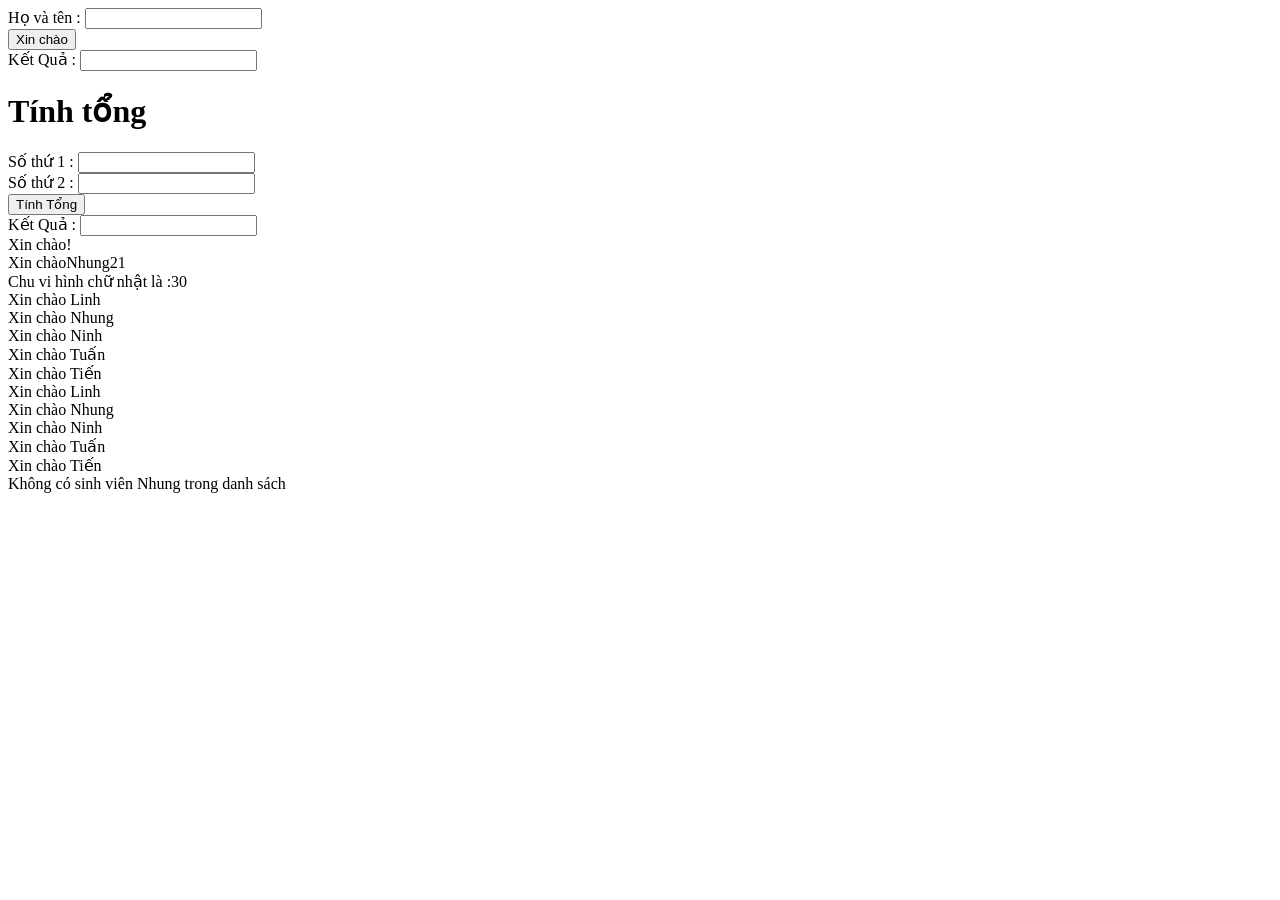
==== commit bd7d48a7: "Add files via upload" ====
--- a/index.html
+++ b/index.html
@@ -3,259 +3,107 @@
 <head>
     <meta charset="UTF-8">
     <meta name="viewport" content="width=device-width, initial-scale=1.0">
-    <title>Bài 7 - JS</title>
+    <title>Bài 8 - JS</title>
 </head>
 <body>
-    <!--internal javaSript-->
+    <div>
+        Họ và tên : <input type =" text" id="hoVaTen">
+    </div>
+    <div>
+        <button onclick="xinChao2('Tuyết Nhung',21)"> Xin chào</button>
+    </div>
+    <div>
+        Kết Quả : <input type ="text" id="ketQua">
+    </div>
+    <h1>Tính tổng</h1>
+    <div>
+        Số thứ 1 : <input type="number" id="soThuNhat">
+    </div>
+     <div>
+        Số thứ 2 : <input type="number" id="soThuHai">
+    </div>
+    <div>
+        <button onclick="tinhTong()">Tính Tổng</button>
+    </div>
+    <div>
+        Kết Quả : <input type="text" id="tong">
+    </div>
+    
     <script>
-        //Có thể thêm mã nguồn html vào trong JS
-        //lưu ý : html phải đặt trong cặp dấu "  "
-        document.writeln("Hello <br> World!");
-        var tenSinhVien = "Tuyet Nhung";
-        var tuoi = "21";
-        document.writeln(tenSinhVien +"<br>" + tuoi + "<br>");
-        var soThuNhat = 10 ;
-        var soThuHai = 5 ;
+        function tinhTong(){
+            var soThuNhat = parseFloat (document.getElementById("soThuNhat").value);
+            var soThuHai = parseFloat (document.getElementById("soThuHai").value);
+            document.getElementById( "tong" ).value = soThuNhat+soThuHai ;
+            
+        }
+        //Function
+        //để tạo function dùng cú pháp
+        // 1: hàm không có tham số
+        // function + tên (){}
+        function xinChao(){
+            var ten = document.getElementbyId ("hoVaTen").value;
+            document.getElementById("ketQua").value ="Xin chào" + tên 
+        }
+        function xinChao(){
+            document.write("Xin chào!");
+        }
+
+        //gọi hàm
+        xinChao();
 
 
-        //+ - * /
-        // % chia lấy phần dư 
-        var ketQua= soThuNhat + soThuHai;
-        document.writeln("Kết quả là " + ketQua );
-
-
-        //++ -- 
-        document.writeln(++soThuNhat);
-        document.writeln(--soThuHai);
-
-
-        //++-= -= *= /= %=
-        //Tương đương : soThuNhat = soThuHai + soThuHai 
-        soThuNhat+=soThuHai;
-        document.writeln(soThuNhat);
-
-         
-        //Kiểu dữ liệu 
-        //String
-        //Number số
-        //boolean (true/false)
-
-        var a = "10";
-        var b = "5.5";
-        //Chuyển strong => number dùng : parseint()
-        var tong = parseInt(a) + parseFloat (b);
-        document.writeln(tong);
-
-        //Sreing
-        document.writeln("<br>");
-        //Kiểm tra độ dài chuỗi length 
-        document .writeln(tenSinhVien.length);
-
-
-        //nối chữ 
-        //vả tenSinhVien = "Tuyet Nhung";
-        //kiểm tra tồn tại 
-        //indexOf tìm vị trí xuất hiện đầu tiên (có - vị trí / k có -1)
-        document.writeln("<br>");
-        document.writeln(tenSinhVien.indexOf("a"));
-
-        // includes kiểm tra xem tử có trong chuỗi không? Có = True /  K = False
-        document.writeln("<br>");
-        document.writeln(tenSinhVien.includes("u"));
-          
-        //replace ( thay the chuỗi )
-        document.writeln("<br>");
-        document.writeln(tenSinhVien.replace("Tuyet", "Minh"));
-
-        //Kiểm tra ký tự bắt đầu 
-        //startWith
-        document.writeln("<br>");
-        document.writeln(tenSinhVien.startsWith("Tuyet"));
-
-        //Viết in hoa 
-        document.writeln("<br>");
-        document.writeln(tenSinhVien.toUpperCase());
-
-        //Viết in thường 
-        document.writeln("<br>");
-        document.writeln(tenSinhVien.toLowerCase());
-
-        //Number
-        //Kiểm tra dữ liệu có phải số không?
-        // var a ="10"
-        //var a ="20";
-
-       // var kq = !isNaN();
-       // document.writeln();
-
-       //Date
-       var homNay = new Date ();
-       document.writeln("<br>");
-       document.writeln(homNay);
-
-       //Khai báo ngày cụ thể  ngày/tháng/năm
-       var ngay = new Date (20);
-       document.writeln("<br>");
-       document.writeln(ngay);
-
-       //Lấy năm 
-       var nam = homNay.getFullYear();
-       document.writeln("<br>");
-       document.writeln(nam);
-
-       //Lấy tháng
-       var thang = homNay.getMonth() + 1;
-       document.writeln("<br>");
-       document.writeln(thang);
-       
-       //Lấy ngày 
-       var ngay = homNay.getDate();
-       document.writeln("<br>");
-       document.writeln(ngay);
-
-       //Lấy thứ
-       var thu = homNay.getDay();
-       document.writeln("<br>");
-       document.writeln(thu);
- 
-       var namSinhNhung = nam - tuoi ;
-       document.writeln("<br>");
-       document.writeln("Nhung sinh năm " + namSinhNhung);
-
-
-       //MẢNG (array)
-       var mangso = [1,2,3,4,5];
-       var mangten = ["Linh","Nhung","Ninh"];
-       var thongtin = ["Nhung", 21, false];
-
-       document.writeln("<br>");
-       document.writeln(mangso[2]);
-
-       document.writeln("<br>");
-       document.writeln(mangten[1]);
-
-       document.writeln("<br>")
-       document.writeln(thongtin[0]);
+        //2: hàm có tham số
+        // function + tên(tham số){}
+        //lưu ý: các hàm sẽ ngăn cách nhau bằng dấu ,
+        //sửa hàm xinchao2 in ra xin chào + tên +tuổi
+        function xinChao2(ten,tuoi){
+            document.writeln( "<br>");
+            document.write("Xin chào" + ten,tuoi);
+        }
+        xinChao2("Nhung","21");
+        //Tạo hàm tính chu vi hình chữ nhật
+        function chuVihcn(dai,rong){
+            document.writeln( "<br>");
+            document.write("Chu vi hình chữ nhật là :" +(dai+rong)*2) ;
+        }
+        chuVihcn (10,5);
+        var danhSachSinhVien = [ "Linh ", "Nhung " , "Ninh "  , "Tuấn " , " Tiến "];
+        //dùng for in ra xin chào từng tên trong mảng
+        for (var i=0 ; i< danhSachSinhVien.length ; i ++){
+            document.writeln( "<br>");
+            document.writeln("Xin chào " + danhSachSinhVien [i]);
+        }
+        // in ra xin chào nhưng không có tên ninh
         
-
-       //Kiểm tra độ dài mảng length
-       document.writeln("<br>")
-       document.writeln(mangso.length);
-
-       //Gộp mảng concat
-       var mang = mangso.concat(mangten, thongtin);
-       document.writeln("<br>");
-       document.writeln(mang);
-
-       //join
-       document.writeln("<br>");
-       document.writeln(mangso.join(" - "));
-
-       //pop lấy ra số cuối cùng 
-       document.writeln("<br>");
-       document.writeln(mangso.pop()); 
-
-       //push lấy ra số cuối cùng
-       document.writeln("<br>")
-       mangso.push(6);
-       document.writeln(mangso);
-
-       //reverse
-       document.writeln("<br>");
-       document.writeln(mangso.reverse());
-
-       //var soThuNhat = 10
-       //var soThuHai = 5
-       // == so sánh = 
-       // != so sánh khác 
-       // >
-       //<
-       // >=
-       // <=
-       document.writeln("<br>");
-       document.writeln(soThuNhat);
-       document.writeln(soThuNhat == soThuHai ) ;
-
-       //var soThuNhat = 15;
-       //var soThuHai = 5;
-       //var a = "10";
-       //var b = "5.5";
-       //&& ||
-       //True & true = true
-       //true & false = false
-       //false & false = false
-
-
-       var c = "10";
-       var d = "5.5";
-       //true & true = true
-       //true & false = false
-       //false & false = false
-       document.writeln("<br>");
-       document.writeln(soThuNhat > soThuHai) && (c > d)
-
-       //true ||false 
-       document.writeln("<br>");
-       document.writeln(soThuNhat > soThuHai) || (a < b)
-       
-
-       //var thu = homNay.getDay();
-       document.writeln("<br>");
-       document.writeln(thu);
-       
-       if (thu == 0 ){
-         document.writeln("Hôm nay là chủ nhật");
-       }
-        else if(thu == 6 ){
-            document.writeln("Hôm nay là thứ 6 ");
-        }
-       else{
-         document.writeln("Hôm nay không phải chủ nhật ");
-        
-       }
-       document.writeln("<br>");
-
-
-       var diem = 8 ;
-       document.writeln("<br>");
-       if (diem<4 ) {
-        document.writeln("F")
-       }
-       else{
-        document.writeln("qua môn")
-       }
-       
-       // 0-> 4 F
-       // 4 -> 5 D
-       //5 -> 7 D
-       // 7->8 B
-       //8-> 10 A 
-
-       var diem = 10;
-       if (diem < 4) {
-        document.writeln("Điểm F")
-       } 
-        else if (diem >= 4 && diem < 5) {
-             document.writeln("Điểm D")
-       }
-        else if (diem >= 5 && diem < 7) {
-             document.writeln("Điểm C")
-       } 
-        else if (diem >= 7 && diem < 8) {
-             document.writeln("Điểm B")
-       }
-        else if (diem>= 8 && diem <= 10) {
-             document.writeln("Điểm A")
-       }
-        else {
-            document.write("Điểm không hợp lệ ")
+        for (var i=0 ; i< danhSachSinhVien.length ; i ++){
+            if (danhSachSinhVien[i] != "Ninh" ){
+                 document.writeln( "<br>");
+                 document.writeln("Xin chào "+ danhSachSinhVien[i]);
+            }
         }
 
 
+         //Hàm có 2 tham số (tìm kiếm tên sinh viên )
+        //danh sách sinh viên , tên sinh viên cần tìm 
+        // đầu ra : nếu có thì in ra có sinh viên / nếu k : không có sinh viên 
+        function timKiemSinhVien(ds,ten){
+            var coSinhVien = false ;
+            for (var i=0; i<ds,length; i++){
+                if (ds[i]==ten){
+                    coSinhVien = true ;
+                }
+            }
+            if(coSinhVien == true ){
+                document.write( "<br>Có sinh viên " + ten + "trong danh sách"); 
+            }
+            else{
+                document.write( "<br>Không có sinh viên " + ten + "trong danh sách"); 
+            }
+        }
+        timKiemSinhVien(danhSachSinhVien,"Nhung ")
+
+
     </script>
-    <!--external JavaScript-->
-    <!--<script src="script.js"></script>-->
-    <script src="script.js"></script>
-
+        
 </body>
 </html>
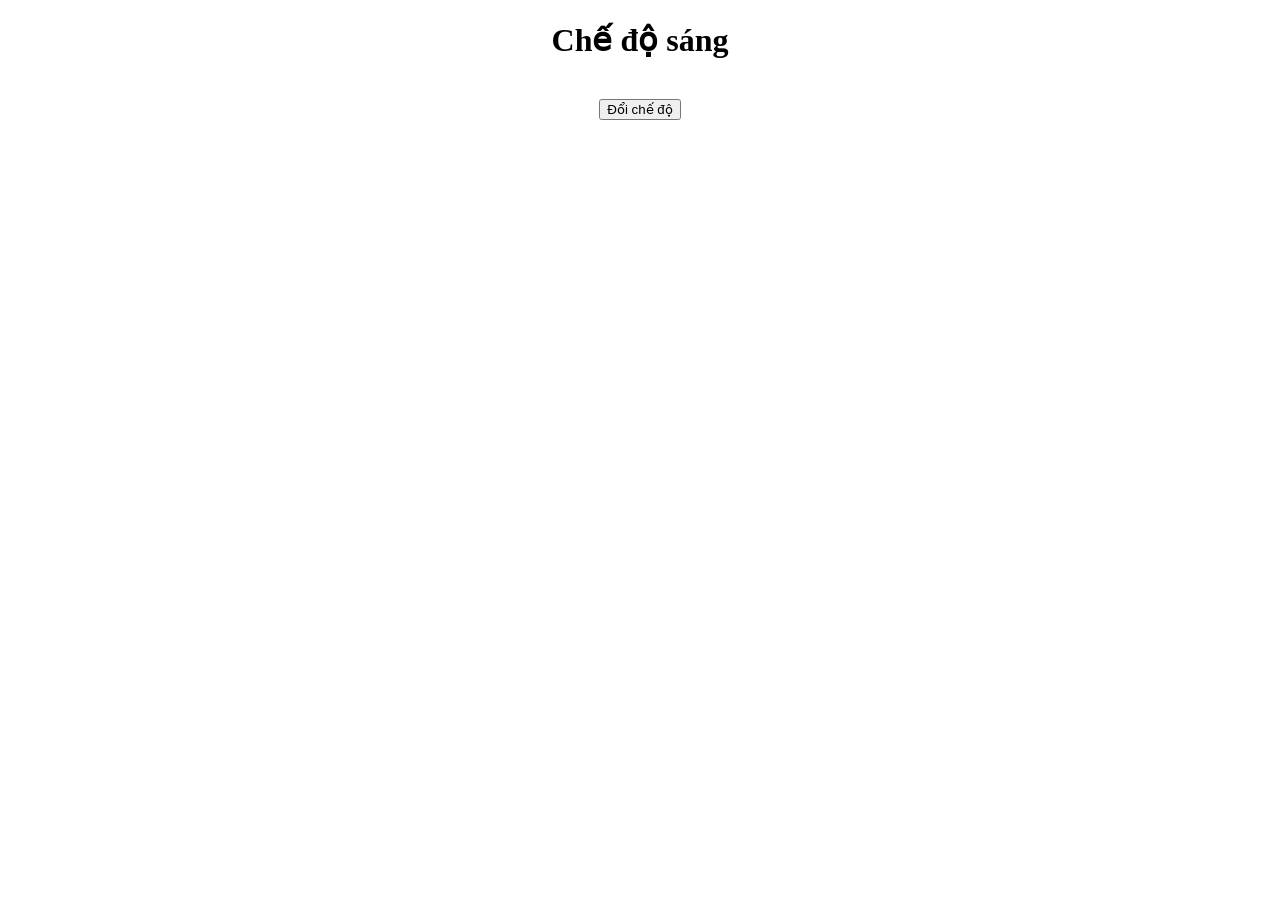
==== commit eb7fa261: "Add files via upload" ====
--- a/index.html
+++ b/index.html
@@ -3,107 +3,47 @@
 <head>
     <meta charset="UTF-8">
     <meta name="viewport" content="width=device-width, initial-scale=1.0">
-    <title>Bài 8 - JS</title>
+    <title>Bài 9 -js</title>
+    <style>
+        .khoi{
+            text-align: center;
+        }
+        img{
+            width: 20%;
+        }
+    </style>
 </head>
 <body>
-    <div>
-        Họ và tên : <input type =" text" id="hoVaTen">
+    <div class="khoi">
+        <h1>Chế độ sáng</h1>
+            <img src="mattroi.png" alt="">
+            <div>
+                <button onclick ="doiCheDo()">Đổi chế độ</button>
+            </div>
     </div>
-    <div>
-        <button onclick="xinChao2('Tuyết Nhung',21)"> Xin chào</button>
-    </div>
-    <div>
-        Kết Quả : <input type ="text" id="ketQua">
-    </div>
-    <h1>Tính tổng</h1>
-    <div>
-        Số thứ 1 : <input type="number" id="soThuNhat">
-    </div>
-     <div>
-        Số thứ 2 : <input type="number" id="soThuHai">
-    </div>
-    <div>
-        <button onclick="tinhTong()">Tính Tổng</button>
-    </div>
-    <div>
-        Kết Quả : <input type="text" id="tong">
-    </div>
-    
     <script>
-        function tinhTong(){
-            var soThuNhat = parseFloat (document.getElementById("soThuNhat").value);
-            var soThuHai = parseFloat (document.getElementById("soThuHai").value);
-            document.getElementById( "tong" ).value = soThuNhat+soThuHai ;
-            
-        }
-        //Function
-        //để tạo function dùng cú pháp
-        // 1: hàm không có tham số
-        // function + tên (){}
-        function xinChao(){
-            var ten = document.getElementbyId ("hoVaTen").value;
-            document.getElementById("ketQua").value ="Xin chào" + tên 
-        }
-        function xinChao(){
-            document.write("Xin chào!");
-        }
+        // true:sáng / false: tối 
+        var cheDoHienTai = true ;
+        function doiCheDo(){
+            if(cheDoHienTai == true){
+                document.getElementsByTagName("body")[0].style = "background-color:black";
+                document.getElementsByTagName("h1")[0].innerHTML= "Chế độ tối";
+                document.getElementsByTagName("h1")[0].style = "color:white";
+                document.getElementsByTagName("img")[0].src="mattrang.png";
+                cheDoHienTai = false;
+            }
+            else{
+                document.getElementsByTagName("body")[0].style = "background-color:white";
+                document.getElementsByTagName("h1")[0].innerHTML= "Chế độ sáng";
+                document.getElementsByTagName("h1")[0].style = "color:black";
+                document.getElementsByTagName("img")[0].src="mattroi.png";
+                cheDoHienTai = true ;
 
-        //gọi hàm
-        xinChao();
-
-
-        //2: hàm có tham số
-        // function + tên(tham số){}
-        //lưu ý: các hàm sẽ ngăn cách nhau bằng dấu ,
-        //sửa hàm xinchao2 in ra xin chào + tên +tuổi
-        function xinChao2(ten,tuoi){
-            document.writeln( "<br>");
-            document.write("Xin chào" + ten,tuoi);
-        }
-        xinChao2("Nhung","21");
-        //Tạo hàm tính chu vi hình chữ nhật
-        function chuVihcn(dai,rong){
-            document.writeln( "<br>");
-            document.write("Chu vi hình chữ nhật là :" +(dai+rong)*2) ;
-        }
-        chuVihcn (10,5);
-        var danhSachSinhVien = [ "Linh ", "Nhung " , "Ninh "  , "Tuấn " , " Tiến "];
-        //dùng for in ra xin chào từng tên trong mảng
-        for (var i=0 ; i< danhSachSinhVien.length ; i ++){
-            document.writeln( "<br>");
-            document.writeln("Xin chào " + danhSachSinhVien [i]);
-        }
-        // in ra xin chào nhưng không có tên ninh
-        
-        for (var i=0 ; i< danhSachSinhVien.length ; i ++){
-            if (danhSachSinhVien[i] != "Ninh" ){
-                 document.writeln( "<br>");
-                 document.writeln("Xin chào "+ danhSachSinhVien[i]);
             }
         }
 
-
-         //Hàm có 2 tham số (tìm kiếm tên sinh viên )
-        //danh sách sinh viên , tên sinh viên cần tìm 
-        // đầu ra : nếu có thì in ra có sinh viên / nếu k : không có sinh viên 
-        function timKiemSinhVien(ds,ten){
-            var coSinhVien = false ;
-            for (var i=0; i<ds,length; i++){
-                if (ds[i]==ten){
-                    coSinhVien = true ;
-                }
-            }
-            if(coSinhVien == true ){
-                document.write( "<br>Có sinh viên " + ten + "trong danh sách"); 
-            }
-            else{
-                document.write( "<br>Không có sinh viên " + ten + "trong danh sách"); 
-            }
-        }
-        timKiemSinhVien(danhSachSinhVien,"Nhung ")
-
-
+        
     </script>
-        
+    
 </body>
 </html>
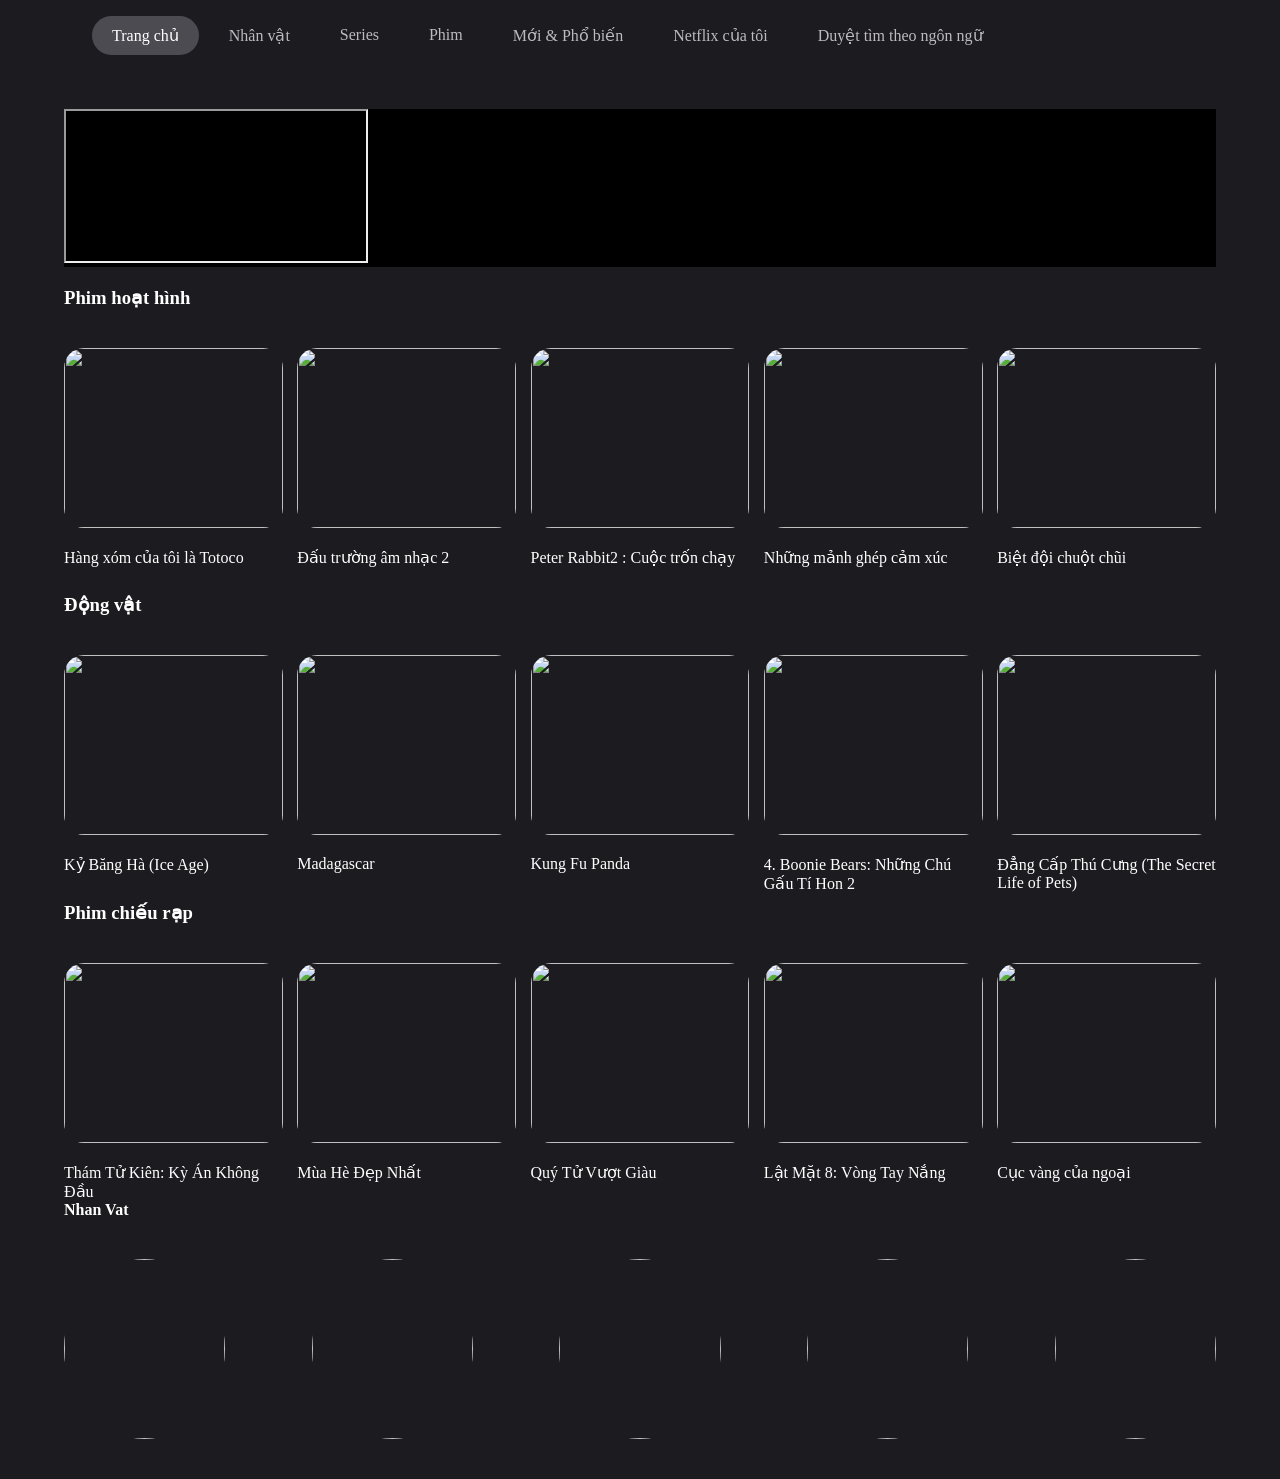
==== commit 0bf92dc2: "Add files via upload" ====
--- a/index.html
+++ b/index.html
@@ -3,47 +3,229 @@
 <head>
     <meta charset="UTF-8">
     <meta name="viewport" content="width=device-width, initial-scale=1.0">
-    <title>Bài 9 -js</title>
-    <style>
-        .khoi{
-            text-align: center;
-        }
-        img{
-            width: 20%;
-        }
-    </style>
+    <title>Trang chủ-Netflix</title>
+    <link rel="stylesheet" href="style.css">
 </head>
 <body>
-    <div class="khoi">
-        <h1>Chế độ sáng</h1>
-            <img src="mattroi.png" alt="">
+    <!--đầu trang-->
+    <header>
+        <!--danh mục-->
+        <nav class="danh-muc">
+            <ul class="danh-sach-muc">
+                <img class="logo" src="logo.svg" alt="">
+                <li class="muc dang-chon"><a class="lien-ket-muc dang-chon" href="#" > Trang chủ </a></li>
+                <li class="muc"><a class="lien-ket-muc" href="#" > Nhân vật </a></li>
+                <li class="muc"><a class="lien-ket-muc" href="#" > Series </a></li>
+                <li class="muc"><a class="lien-ket-muc" href="#" > Phim</a></li>
+                <li class="muc"><a class="lien-ket-muc" href="#" > Mới & Phổ biến </a></li>
+                <li class="muc"><a class="lien-ket-muc" href="#" > Netflix của tôi </a></li>
+                <li class="muc"><a class="lien-ket-muc" href="#" > Duyệt tìm theo ngôn ngữ </a></li>
+            </ul>
+        </nav>
+        <div class="chuc-nang">
+            <img class="avatar" src="ảnh trẻ em.jpg" alt=""> 
+        </div>
+        
+        </div>  
+    </header>
+    <!--Nội dung chinh trang-->
+    <main>
+        <div class="banner">
+           <iframe class="video" src="https://www.youtube.com/embed/GV3HUDMQ-F8?si=5gM7_jvdlnU_rqm5"> </iframe>
+        </div> 
+        
+
+
+        <!--Thể loại -->  
+
+        <div class="the-loai">
+            <div class="ten-the-loai">
+                 <h3> Phim hoạt hình</h3>
+            </div>
+            <div  onclick ="chonPhim(1)"  class="danh-sach-phim">
+                <div class="phim">
+                    <img src="33.jpg" alt=""> 
+                    <p>Hàng xóm của tôi là Totoco</p>
+                </div>
+                <div onclick ="chonPhim(2)"  class="phim">
+                    <img src="66.jpg" alt=""> 
+                    <p>Đấu trường âm nhạc 2</p>
+                </div>
+                <div onclick ="chonPhim(3)" class="phim">
+                    <img src="22.jpg" alt=""> 
+                    <p>Peter Rabbit2 : Cuộc trốn chạy</p>
+                </div>
+                <div onclick ="chonPhim(4)"  class="phim">
+                    <img src="55.jpg" alt=""> 
+                    <p>Những mảnh ghép cảm xúc</p>
+                </div>
+                <div onclick ="chonPhim(5)"  class="phim">
+                    <img src="11.jpg" alt="">
+                    <p>Biệt đội chuột chũi </p>
+                </div>
+            </div>
+        </div><br>
+        
+        <div class="the-loai" >
+            <div class="ten-the-loai">
+                 <h3>Động vật </h3>
+            </div>
+            <div  onclick ="chonPhim(6)" class="danh-sach-phim">
+                <div class="phim">
+                    <img src="dv1.jpg" alt=""> 
+                    <p>Kỷ Băng Hà (Ice Age)</p>
+                </div>
+                <div  onclick ="chonPhim(7) "class="phim">
+                    <img src="dv2.jpg" alt=""> 
+                    <p>Madagascar</p>
+                </div>
+                <div  onclick ="chonPhim(8)" class="phim">
+                    <img src="dv3.jpg" alt=""> 
+                    <p>Kung Fu Panda</p>
+                </div>
+                <div onclick ="chonPhim(9) "class="phim">
+                    <img src="dv5.jpg" alt=""> 
+                    <p>4. Boonie Bears: Những Chú Gấu Tí Hon 2</p>
+                    
+                </div>
+                <div  onclick ="chonPhim(10)"class="phim">
+                    <img src="dv6.jpg" alt="">
+                    <P>Đẳng Cấp Thú Cưng (The Secret Life of Pets)</P>
+            
+                </div>
+            </div>
+        </div><br>
+                
+            
+
+        <div class="the-loai" >
+            <div class="ten-the-loai">
+                 <h3>Phim chiếu rạp </h3>
+            </div>
+            <div class="danh-sach-phim">
+                <div onclick ="chonPhim(11)" class="phim">
+                    <img src="f1.jpg" alt=""> 
+                    <p> Thám Tử Kiên: Kỳ Án Không Đầu</p>
+                </div>
+                <div onclick ="chonPhim(12)" class="phim">
+                    <img src="f2.jpg" alt=""> 
+                    <p> Mùa Hè Đẹp Nhất</p>
+                </div>
+                <div onclick ="chonPhim(13)" class="phim">
+                    <img src="f3.jpg" alt=""> 
+                    <p> Quý Tử Vượt Giàu</p>
+
+                </div>
+                <div onclick ="chonPhim(14)" class="phim">
+                    <img src="f4.jpg" alt=""> 
+                    <p>Lật Mặt 8: Vòng Tay Nắng</p>
+                </div>
+                <div onclick ="chonPhim(15)"class="phim">
+                    <img src="f5.jpg" alt="">
+                    <p>Cục vàng của ngoại</p>
+                </div>
+            </div>
+        </div><br>
+
+        
+        
+        
+
+    </main>
+    <!--Chân trang-->
+    <footer>
+        <div class="the-loai">
+            <b>Nhan Vat</b>
             <div>
-                <button onclick ="doiCheDo()">Đổi chế độ</button>
-            </div>
+                <div class="nhanvat">
+                    <div class="nv">
+                    <img src="nv1.jpg" alt=""> 
+                </div>
+                <div class="nv">
+                    <img src="nv2.jpg" alt=""> 
+                </div>
+                <div class="nv">
+                    <img src="nv3.jpg" alt=""> 
+                </div>
+                <div class="nv">
+                    <img src="nv4.jpg" alt=""> 
+                </div>
+                <div class="nv">
+                    <img src="nv5.jpg" alt="">
+                </div>
+            </div>
+        </div>
+        
+        </div>
     </div>
-    <script>
-        // true:sáng / false: tối 
-        var cheDoHienTai = true ;
-        function doiCheDo(){
-            if(cheDoHienTai == true){
-                document.getElementsByTagName("body")[0].style = "background-color:black";
-                document.getElementsByTagName("h1")[0].innerHTML= "Chế độ tối";
-                document.getElementsByTagName("h1")[0].style = "color:white";
-                document.getElementsByTagName("img")[0].src="mattrang.png";
-                cheDoHienTai = false;
-            }
-            else{
-                document.getElementsByTagName("body")[0].style = "background-color:white";
-                document.getElementsByTagName("h1")[0].innerHTML= "Chế độ sáng";
-                document.getElementsByTagName("h1")[0].style = "color:black";
-                document.getElementsByTagName("img")[0].src="mattroi.png";
-                cheDoHienTai = true ;
+     <script>
+        var danhSachVid =[
+            {
+                id: 1,
+                ten:"Hàng xóm của tôi là Totoco",
+                duongDanhAnh:"33.jpg",
+                duongDanYotube:"https://www.youtube.com/embed/fTXd-DpN3AI?si=ov6zhfPh7osbd7fi"
+            },
+            {
+                id: 2,
+                ten:"Đấu trường âm nhạc",
+                duongDanhAnh:"66.jpg",
+                duongDanYotube:"https://www.youtube.com/embed/fTXd-DpN3AI?si=ov6zhfPh7osbd7fi"
+                
+
+            },
+            {
+                id: 3,
+                ten:"Peter Rabbit2 : Cuộc trốn chạy",
+                duongDanhAnh:"22.jpg",
+                duongDanYotube:"https://www.youtube.com/embed/p6TAX5KAoAM?si=7AYmdyPVWIANyLYC"
+               
+
+            },
+            {
+                id: 4,
+                ten:"Những mảnh ghép cảm xúc",
+                duongDanhAnh:"55.jpg",
+                duongDanYotube:"https://www.youtube.com/embed/p6TAX5KAoAM?si=7AYmdyPVWIANyLYC"
+             
+
+            },
+            {
+                id: 5,
+                ten:"Biệt đội chuột chũi",
+                duongDanhAnh:"11.jpg",
+                duongDanYotube:"https://www.youtube.com/embed/p6TAX5KAoAM?si=7AYmdyPVWIANyLYC"
+            },
+            {
+                id: 6,
+                ten:"Đấu trường âm nhạc",
+                duongDanhAnh:"66.jpg",
+                duongDanYotube:"https://www.youtube.com/embed/p6TAX5KAoAM?si=7AYmdyPVWIANyLYC"
+
+            },
+
+        ];
+        function chonPhim(id){
+            for (let i = 0 ; i < danhSachVid.length ; i++) {
+                if(danhSachVid[i].id ==id){
+                    document.getElementsByClassName ("video")[0].src=danhSachVid[i].duongDanYotube
+                }
 
             }
         }
 
-        
     </script>
-    
+        
+            
+
+            
+                
+            
+           
+                
+        
+        
+
+    </footer>
 </body>
 </html>
--- a/style.css
+++ b/style.css
@@ -0,0 +1,88 @@
+body{
+    background-color: #1C1B20 ;
+    color:white;
+    margin: 0px;
+}
+.header{
+    display: flex;
+    justify-content: space-between;
+    padding: 0 20px ;
+    align-items: center;
+    background-color: black;
+}
+.danh-sach-muc{
+    list-style: none;
+    display: flex;
+    gap: 10px;
+    padding: 0 20px;
+
+}
+.lien-ket-muc{
+    text-decoration: none;
+    color: #BCBBBF;
+} 
+.dang-chon{
+    background-color: #4C4B51;
+    color: white ;
+}
+.muc{
+    padding: 10px 20px;
+    border-radius: 20px ;
+
+}
+.logo{
+    width: 5%; 
+}
+.avatar{
+    width: 40px;
+    border-radius: 20px;
+}
+.muc:hover{
+    background-color: grey;
+} 
+.banner{
+    width: 90%;
+    background-color: black;
+    
+    margin: 20px auto ;
+}
+.banner-img{
+    width : 100%;
+    border-radius: 20px;
+}
+.the-loai{
+    width:90%;
+    
+    margin: 10px auto;
+
+}
+.danh-sach-phim{
+    display: flex;
+    justify-content: space-between;
+}
+.phim{
+    width:19%;
+    height: 20vh;
+    margin: 20px 0px;
+    img{
+        width:100%;
+        height: 20vh;
+        border-radius: 20px;
+    }
+}
+.nhanvat{
+    width : 100%;
+    display: flex;
+    justify-content: space-between;
+    margin: 20px auto;
+}
+.nv{
+    width: 14%;
+    height: 20vh;
+    margin: 20px 0px;
+    img{
+        width: 100%;
+        height: 20vh;
+        border-radius: 50%;
+    }
+}
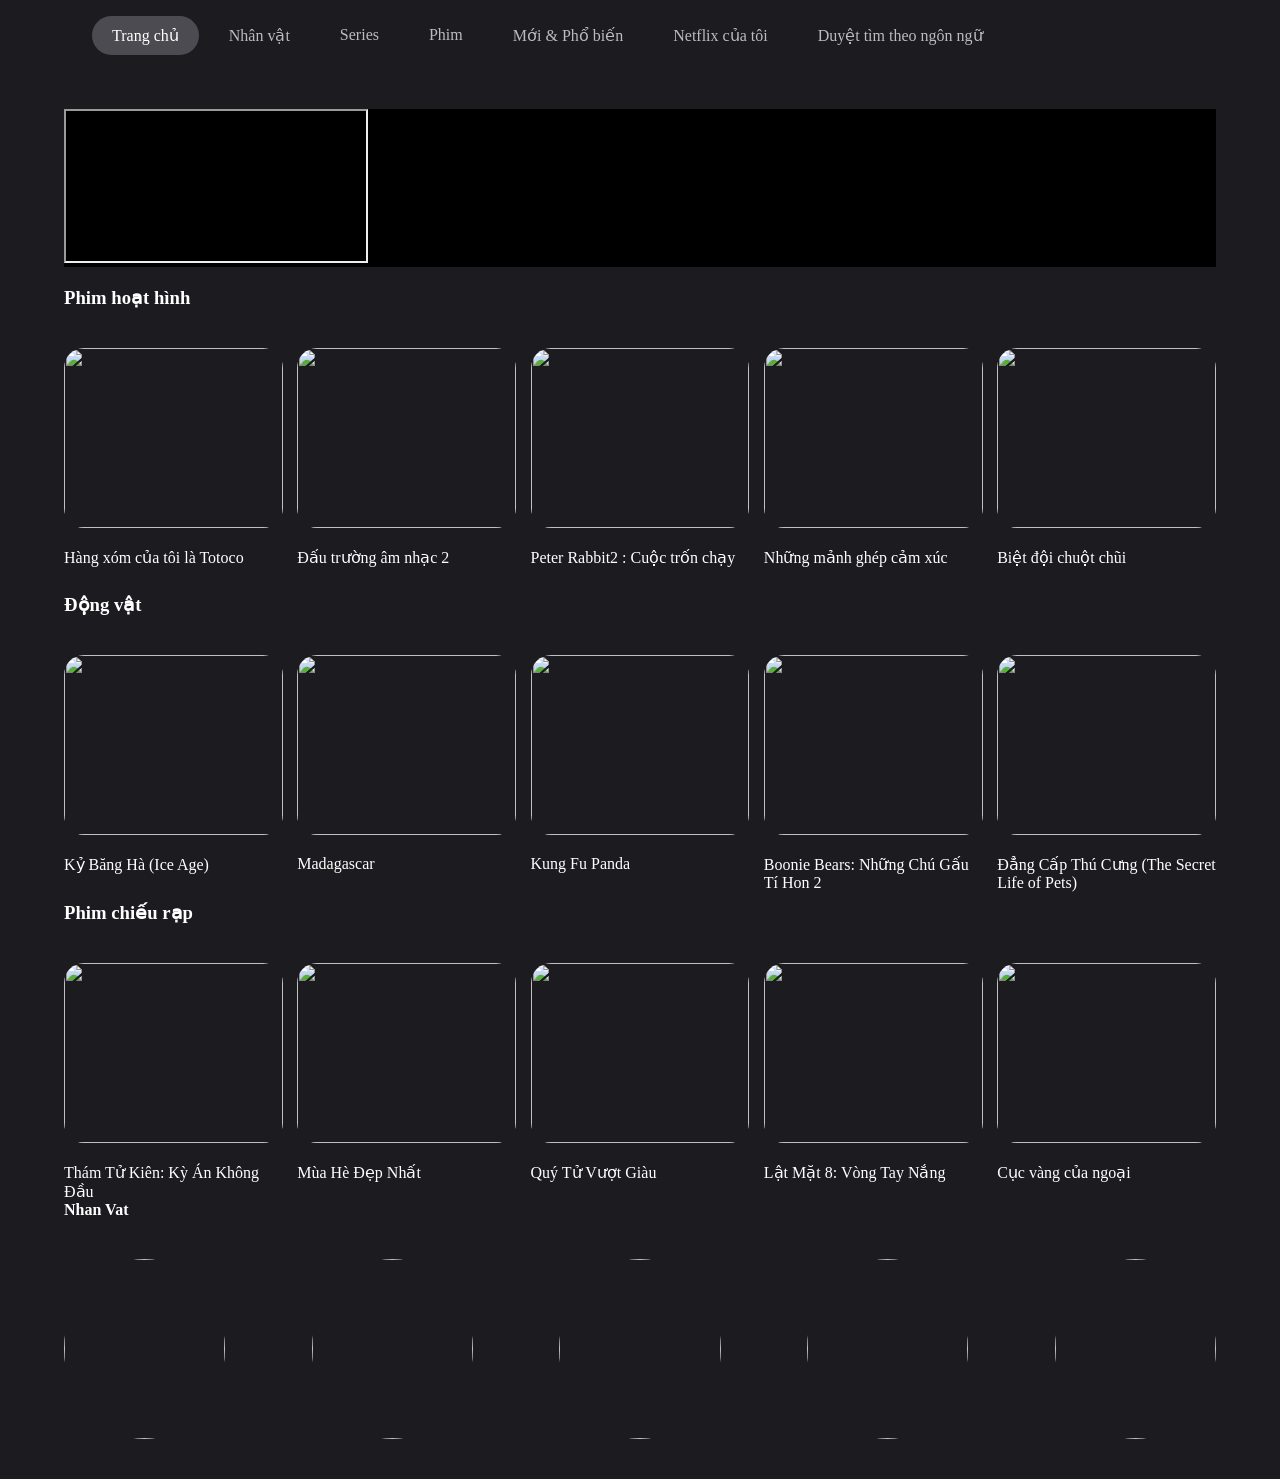
==== commit 4a02b547: "Add files via upload" ====
--- a/index.html
+++ b/index.html
@@ -42,25 +42,25 @@
             <div class="ten-the-loai">
                  <h3> Phim hoạt hình</h3>
             </div>
-            <div  onclick ="chonPhim(1)"  class="danh-sach-phim">
-                <div class="phim">
-                    <img src="33.jpg" alt=""> 
+            <div   class="danh-sach-phim">
+                <div  onclick ="chonPhim(1)"class="phim">
+                    <img class="anh-bai" src="33.jpg" alt=""> 
                     <p>Hàng xóm của tôi là Totoco</p>
                 </div>
                 <div onclick ="chonPhim(2)"  class="phim">
-                    <img src="66.jpg" alt=""> 
+                    <img class="anh-bai" src="66.jpg" alt=""> 
                     <p>Đấu trường âm nhạc 2</p>
                 </div>
                 <div onclick ="chonPhim(3)" class="phim">
-                    <img src="22.jpg" alt=""> 
+                    <img  class="anh-bai"src="22.jpg" alt=""> 
                     <p>Peter Rabbit2 : Cuộc trốn chạy</p>
                 </div>
                 <div onclick ="chonPhim(4)"  class="phim">
-                    <img src="55.jpg" alt=""> 
+                    <img  class="anh-bai" src="55.jpg" alt=""> 
                     <p>Những mảnh ghép cảm xúc</p>
                 </div>
                 <div onclick ="chonPhim(5)"  class="phim">
-                    <img src="11.jpg" alt="">
+                    <img  class="anh-bai" src="11.jpg" alt="">
                     <p>Biệt đội chuột chũi </p>
                 </div>
             </div>
@@ -70,26 +70,26 @@
             <div class="ten-the-loai">
                  <h3>Động vật </h3>
             </div>
-            <div  onclick ="chonPhim(6)" class="danh-sach-phim">
-                <div class="phim">
-                    <img src="dv1.jpg" alt=""> 
+            <div  class="danh-sach-phim">
+                <div   onclick ="chonPhim(6)"class="phim">
+                    <img class="anh-bai" src="dv1.jpg" alt=""> 
                     <p>Kỷ Băng Hà (Ice Age)</p>
                 </div>
                 <div  onclick ="chonPhim(7) "class="phim">
-                    <img src="dv2.jpg" alt=""> 
+                    <img  class="anh-bai" src="dv2.jpg" alt=""> 
                     <p>Madagascar</p>
                 </div>
                 <div  onclick ="chonPhim(8)" class="phim">
-                    <img src="dv3.jpg" alt=""> 
+                    <img class="anh-bai" src="dv3.jpg" alt=""> 
                     <p>Kung Fu Panda</p>
                 </div>
                 <div onclick ="chonPhim(9) "class="phim">
-                    <img src="dv5.jpg" alt=""> 
-                    <p>4. Boonie Bears: Những Chú Gấu Tí Hon 2</p>
+                    <img class="anh-bai" src="dv5.jpg" alt=""> 
+                    <p> Boonie Bears: Những Chú Gấu Tí Hon 2</p>
                     
                 </div>
                 <div  onclick ="chonPhim(10)"class="phim">
-                    <img src="dv6.jpg" alt="">
+                    <img class="anh-bai" src="dv6.jpg" alt="">
                     <P>Đẳng Cấp Thú Cưng (The Secret Life of Pets)</P>
             
                 </div>
@@ -104,24 +104,24 @@
             </div>
             <div class="danh-sach-phim">
                 <div onclick ="chonPhim(11)" class="phim">
-                    <img src="f1.jpg" alt=""> 
+                    <img class="anh-bai" src="f1.jpg" alt=""> 
                     <p> Thám Tử Kiên: Kỳ Án Không Đầu</p>
                 </div>
                 <div onclick ="chonPhim(12)" class="phim">
-                    <img src="f2.jpg" alt=""> 
+                    <img class="anh-bai" src="f2.jpg" alt=""> 
                     <p> Mùa Hè Đẹp Nhất</p>
                 </div>
                 <div onclick ="chonPhim(13)" class="phim">
-                    <img src="f3.jpg" alt=""> 
+                    <img class="anh-bai" src="f3.jpg" alt=""> 
                     <p> Quý Tử Vượt Giàu</p>
 
                 </div>
                 <div onclick ="chonPhim(14)" class="phim">
-                    <img src="f4.jpg" alt=""> 
+                    <img class="anh-bai" src="f4.jpg" alt=""> 
                     <p>Lật Mặt 8: Vòng Tay Nắng</p>
                 </div>
                 <div onclick ="chonPhim(15)"class="phim">
-                    <img src="f5.jpg" alt="">
+                    <img class="anh-bai" src="f5.jpg" alt="">
                     <p>Cục vàng của ngoại</p>
                 </div>
             </div>
@@ -170,7 +170,7 @@
                 id: 2,
                 ten:"Đấu trường âm nhạc",
                 duongDanhAnh:"66.jpg",
-                duongDanYotube:"https://www.youtube.com/embed/fTXd-DpN3AI?si=ov6zhfPh7osbd7fi"
+                duongDanYotube:"https://www.youtube.com/embed/n7_Ihbj7Z6s?si=J7Tm5Q07c9ukh5Rp"
                 
 
             },
@@ -186,7 +186,7 @@
                 id: 4,
                 ten:"Những mảnh ghép cảm xúc",
                 duongDanhAnh:"55.jpg",
-                duongDanYotube:"https://www.youtube.com/embed/p6TAX5KAoAM?si=7AYmdyPVWIANyLYC"
+                duongDanYotube:"https://www.youtube.com/embed/Q9FVWKeAa4c?si=1Myaf6RF1Z20lZ80"
              
 
             },
@@ -194,12 +194,76 @@
                 id: 5,
                 ten:"Biệt đội chuột chũi",
                 duongDanhAnh:"11.jpg",
-                duongDanYotube:"https://www.youtube.com/embed/p6TAX5KAoAM?si=7AYmdyPVWIANyLYC"
+                duongDanYotube:"https://www.youtube.com/embed/-rqNw6xO2ls?si=pyMdpvSjQjlEkPoc"
             },
             {
                 id: 6,
-                ten:"Đấu trường âm nhạc",
-                duongDanhAnh:"66.jpg",
+                ten:"Kỷ Băng Hà (Ice Age)",
+                duongDanhAnh:"dv1.jpg",
+                duongDanYotube:"https://www.youtube.com/embed/NnnVMDcQD18?si=8F_KSDv26-BPKtJd"
+
+            },
+            {
+                id: 7,
+                ten:"Madagascar<",
+                duongDanhAnh:"dv2.jpg",
+                duongDanYotube:"https://www.youtube.com/embed/3e_CgSjT6pA?si=8Qn_knlytLKY5oCT"
+            },
+            {
+                id: 8,
+                ten:"Kung Fu Panda",
+                duongDanhAnh:"dv3.jpg",
+                duongDanYotube:"https://www.youtube.com/embed/qj-Mlygkheg?si=Zy8m7VGp2MRVVy85"
+                
+
+            },
+            {
+                id: 9,
+                ten:"Boonie Bears: Những Chú Gấu Tí Hon 2",
+                duongDanhAnh:"dv5.jpg",
+                duongDanYotube:"https://www.youtube.com/embed/RXxhX1V_gKQ?si=jirkyZq03PAXLZOq"
+               
+
+            },
+            {
+                id: 10,
+                ten:"Đẳng Cấp Thú Cưng (The Secret Life of Pets)",
+                duongDanhAnh:"dv6.jpg",
+                duongDanYotube:"https://www.youtube.com/embed/8sqaRdwZzfM?si=3dothxo7_EslJrKs"
+             
+
+            },
+            {
+                id: 11,
+                ten:"Thám Tử Kiên: Kỳ Án Không Đầu",
+                duongDanhAnh:"f1.jpg",
+                duongDanYotube:"https://www.youtube.com/embed/p6TAX5KAoAM?si=7AYmdyPVWIANyLYC"
+            },
+            {
+                id: 12,
+                ten:"Mùa Hè Đẹp Nhất",
+                duongDanhAnh:"f2.jpg",
+                duongDanYotube:"https://www.youtube.com/embed/p6TAX5KAoAM?si=7AYmdyPVWIANyLYC"
+
+            },
+            {
+                id: 13,
+                ten:" Quý Tử Vượt Giàu",
+                duongDanhAnh:"f3.jpg",
+                duongDanYotube:"https://www.youtube.com/embed/p6TAX5KAoAM?si=7AYmdyPVWIANyLYC"
+             
+
+            },
+            {
+                id: 14,
+                ten:"Lật Mặt 8: Vòng Tay Nắng",
+                duongDanhAnh:"f4.jpg",
+                duongDanYotube:"https://www.youtube.com/embed/p6TAX5KAoAM?si=7AYmdyPVWIANyLYC"
+            },
+            {
+                id: 15,
+                ten:"Cục vàng của ngoại",
+                duongDanhAnh:"f5.jpg",
                 duongDanYotube:"https://www.youtube.com/embed/p6TAX5KAoAM?si=7AYmdyPVWIANyLYC"
 
             },
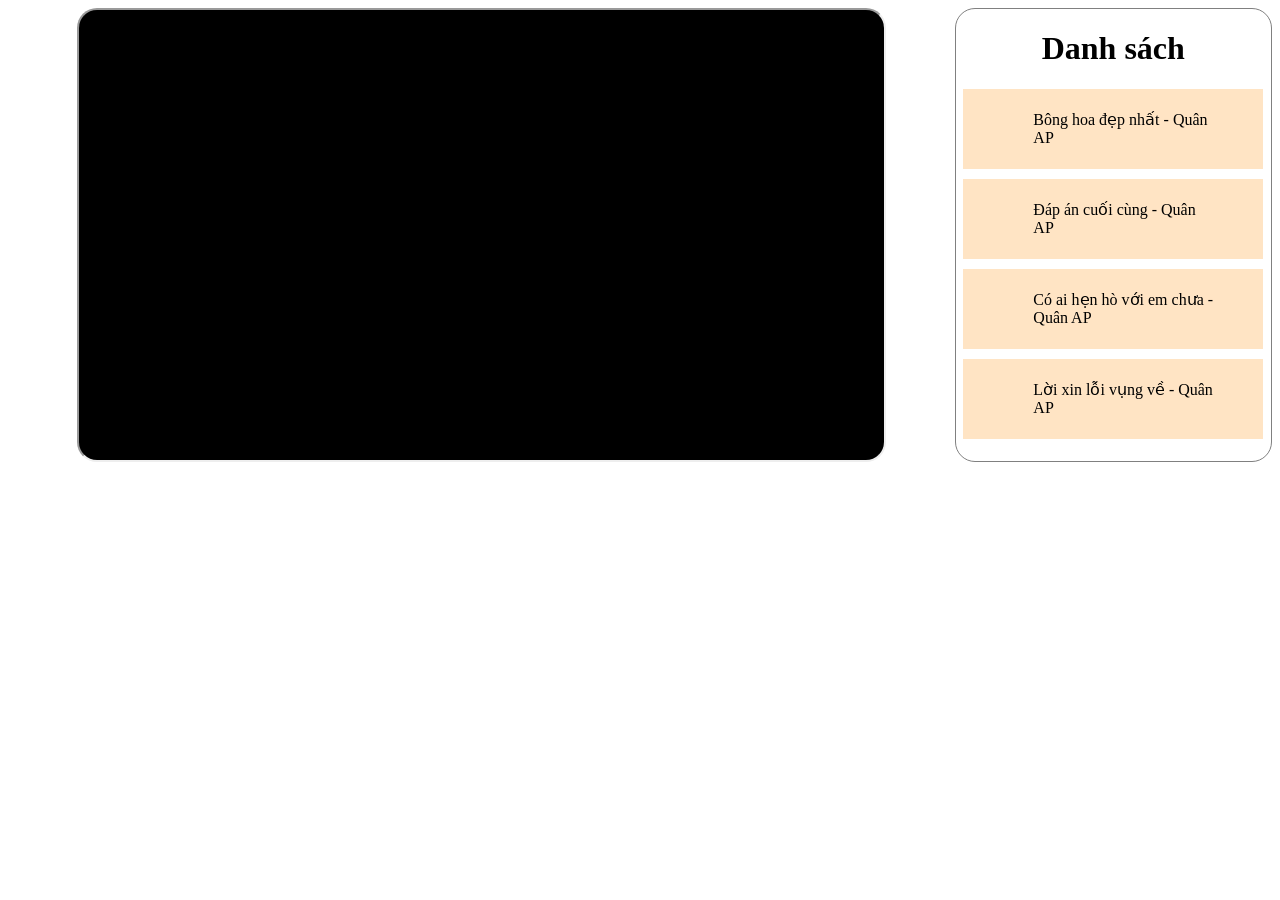
==== commit a3ac7c1f: "Add files via upload" ====
--- a/index.html
+++ b/index.html
@@ -3,273 +3,118 @@
 <head>
     <meta charset="UTF-8">
     <meta name="viewport" content="width=device-width, initial-scale=1.0">
-    <title>Trang chủ-Netflix</title>
-    <link rel="stylesheet" href="style.css">
+    <title> Bài 10-JS</title>
+    <style>
+        main{
+            display: flex;
+        }
+        .trai{
+            width: 75%;
+            
+            
+            display: flex;
+            justify-content: center;
+            align-items: center;
+        }
+        .phai{
+            width: 25%;
+            border: 1px solid gray;
+            border-radius: 20px;
+        }
+        .video{
+            width: 85%;
+            height: 450px;
+            background-color: black;
+            border-radius: 20px;
+        }
+        h1{
+            text-align: center;
+        }
+        .bai-hat{
+            width: 95%;
+            height: 80px;
+            margin:10px auto;
+            background-color:bisque;
+            display:flex;
+            align-items: center;
+        }
+        .bai-hat:hover{
+            background-color: gray;
+        }
+        img{
+            width: 20%;
+            margin-right: 10px;
+        }
+        p{
+            width: 60%;
+        }
+    </style>
 </head>
 <body>
-    <!--đầu trang-->
-    <header>
-        <!--danh mục-->
-        <nav class="danh-muc">
-            <ul class="danh-sach-muc">
-                <img class="logo" src="logo.svg" alt="">
-                <li class="muc dang-chon"><a class="lien-ket-muc dang-chon" href="#" > Trang chủ </a></li>
-                <li class="muc"><a class="lien-ket-muc" href="#" > Nhân vật </a></li>
-                <li class="muc"><a class="lien-ket-muc" href="#" > Series </a></li>
-                <li class="muc"><a class="lien-ket-muc" href="#" > Phim</a></li>
-                <li class="muc"><a class="lien-ket-muc" href="#" > Mới & Phổ biến </a></li>
-                <li class="muc"><a class="lien-ket-muc" href="#" > Netflix của tôi </a></li>
-                <li class="muc"><a class="lien-ket-muc" href="#" > Duyệt tìm theo ngôn ngữ </a></li>
-            </ul>
-        </nav>
-        <div class="chuc-nang">
-            <img class="avatar" src="ảnh trẻ em.jpg" alt=""> 
+    <main>
+        <div class="trai">
+         <iframe class="video" src="https://www.youtube.com/embed/OiGgkXJr9ns?si=KEx2Q9tOfnqBKCze"> </iframe>
         </div>
+            
+            
         
-        </div>  
-    </header>
-    <!--Nội dung chinh trang-->
-    <main>
-        <div class="banner">
-           <iframe class="video" src="https://www.youtube.com/embed/GV3HUDMQ-F8?si=5gM7_jvdlnU_rqm5"> </iframe>
-        </div> 
-        
+        <div class="phai">
+            <h1> Danh sách </h1>
+            <div class="danh-sach">
+                <div  onclick ="chonBai(1)" class="bai-hat"> 
+                    <img class="anh-bai" src="bhdn.jpg" alt="" >
+                    <p> Bông hoa đẹp nhất - Quân AP </p>
+                </div>
 
+                <div  onclick ="chonBai(2) "class="bai-hat">
+                    <img class="anh-bai" src="đacc.jpg" alt="" >
+                    <p> Đáp án cuối cùng - Quân AP</p>
+                </div>
 
-        <!--Thể loại -->  
+                <div  onclick ="chonBai(3)" class="bai-hat">
+                    <img class="anh-bai" src="1.jpg" alt="" >
+                    <p> Có ai hẹn hò với em chưa - Quân AP</p>
+                </div>
 
-        <div class="the-loai">
-            <div class="ten-the-loai">
-                 <h3> Phim hoạt hình</h3>
-            </div>
-            <div   class="danh-sach-phim">
-                <div  onclick ="chonPhim(1)"class="phim">
-                    <img class="anh-bai" src="33.jpg" alt=""> 
-                    <p>Hàng xóm của tôi là Totoco</p>
-                </div>
-                <div onclick ="chonPhim(2)"  class="phim">
-                    <img class="anh-bai" src="66.jpg" alt=""> 
-                    <p>Đấu trường âm nhạc 2</p>
-                </div>
-                <div onclick ="chonPhim(3)" class="phim">
-                    <img  class="anh-bai"src="22.jpg" alt=""> 
-                    <p>Peter Rabbit2 : Cuộc trốn chạy</p>
-                </div>
-                <div onclick ="chonPhim(4)"  class="phim">
-                    <img  class="anh-bai" src="55.jpg" alt=""> 
-                    <p>Những mảnh ghép cảm xúc</p>
-                </div>
-                <div onclick ="chonPhim(5)"  class="phim">
-                    <img  class="anh-bai" src="11.jpg" alt="">
-                    <p>Biệt đội chuột chũi </p>
-                </div>
-            </div>
-        </div><br>
-        
-        <div class="the-loai" >
-            <div class="ten-the-loai">
-                 <h3>Động vật </h3>
-            </div>
-            <div  class="danh-sach-phim">
-                <div   onclick ="chonPhim(6)"class="phim">
-                    <img class="anh-bai" src="dv1.jpg" alt=""> 
-                    <p>Kỷ Băng Hà (Ice Age)</p>
-                </div>
-                <div  onclick ="chonPhim(7) "class="phim">
-                    <img  class="anh-bai" src="dv2.jpg" alt=""> 
-                    <p>Madagascar</p>
-                </div>
-                <div  onclick ="chonPhim(8)" class="phim">
-                    <img class="anh-bai" src="dv3.jpg" alt=""> 
-                    <p>Kung Fu Panda</p>
-                </div>
-                <div onclick ="chonPhim(9) "class="phim">
-                    <img class="anh-bai" src="dv5.jpg" alt=""> 
-                    <p> Boonie Bears: Những Chú Gấu Tí Hon 2</p>
-                    
-                </div>
-                <div  onclick ="chonPhim(10)"class="phim">
-                    <img class="anh-bai" src="dv6.jpg" alt="">
-                    <P>Đẳng Cấp Thú Cưng (The Secret Life of Pets)</P>
-            
-                </div>
-            </div>
-        </div><br>
-                
-            
-
-        <div class="the-loai" >
-            <div class="ten-the-loai">
-                 <h3>Phim chiếu rạp </h3>
-            </div>
-            <div class="danh-sach-phim">
-                <div onclick ="chonPhim(11)" class="phim">
-                    <img class="anh-bai" src="f1.jpg" alt=""> 
-                    <p> Thám Tử Kiên: Kỳ Án Không Đầu</p>
-                </div>
-                <div onclick ="chonPhim(12)" class="phim">
-                    <img class="anh-bai" src="f2.jpg" alt=""> 
-                    <p> Mùa Hè Đẹp Nhất</p>
-                </div>
-                <div onclick ="chonPhim(13)" class="phim">
-                    <img class="anh-bai" src="f3.jpg" alt=""> 
-                    <p> Quý Tử Vượt Giàu</p>
-
-                </div>
-                <div onclick ="chonPhim(14)" class="phim">
-                    <img class="anh-bai" src="f4.jpg" alt=""> 
-                    <p>Lật Mặt 8: Vòng Tay Nắng</p>
-                </div>
-                <div onclick ="chonPhim(15)"class="phim">
-                    <img class="anh-bai" src="f5.jpg" alt="">
-                    <p>Cục vàng của ngoại</p>
-                </div>
-            </div>
-        </div><br>
-
-        
-        
-        
-
-    </main>
-    <!--Chân trang-->
-    <footer>
-        <div class="the-loai">
-            <b>Nhan Vat</b>
-            <div>
-                <div class="nhanvat">
-                    <div class="nv">
-                    <img src="nv1.jpg" alt=""> 
-                </div>
-                <div class="nv">
-                    <img src="nv2.jpg" alt=""> 
-                </div>
-                <div class="nv">
-                    <img src="nv3.jpg" alt=""> 
-                </div>
-                <div class="nv">
-                    <img src="nv4.jpg" alt=""> 
-                </div>
-                <div class="nv">
-                    <img src="nv5.jpg" alt="">
+                <div onclick ="chonBai(4)" class="bai-hat">
+                    <img class="anh-bai" src="ảnh.jpg" alt="" >
+                    <p> Lời xin lỗi vụng về - Quân AP</p>
                 </div>
             </div>
         </div>
-        
-        </div>
-    </div>
-     <script>
+    </main>
+    <script>
         var danhSachVid =[
             {
                 id: 1,
-                ten:"Hàng xóm của tôi là Totoco",
-                duongDanhAnh:"33.jpg",
+                ten:"Bông hoa đẹp nhất",
+                duongDanhAnh:"bhdn.jpg",
                 duongDanYotube:"https://www.youtube.com/embed/fTXd-DpN3AI?si=ov6zhfPh7osbd7fi"
             },
             {
                 id: 2,
-                ten:"Đấu trường âm nhạc",
-                duongDanhAnh:"66.jpg",
-                duongDanYotube:"https://www.youtube.com/embed/n7_Ihbj7Z6s?si=J7Tm5Q07c9ukh5Rp"
-                
+                ten:"Đáp án cuối cùng",
+                duongDanhAnh:"đacc.jpg",
+                duongDanYotube:"https://www.youtube.com/embed/SSxK9LnFoKM?si=VuEBhP4rdPi6DAyj"
 
             },
             {
                 id: 3,
-                ten:"Peter Rabbit2 : Cuộc trốn chạy",
-                duongDanhAnh:"22.jpg",
-                duongDanYotube:"https://www.youtube.com/embed/p6TAX5KAoAM?si=7AYmdyPVWIANyLYC"
-               
+                ten:"Có ai hẹn hò với em chưa",
+                duongDanhAnh:"1.jpg",
+                duongDanYotube:"https://www.youtube.com/embed/zHDECJy0p7k?si=Cq2x_qk7d5jwIHM4"
 
             },
             {
                 id: 4,
-                ten:"Những mảnh ghép cảm xúc",
-                duongDanhAnh:"55.jpg",
-                duongDanYotube:"https://www.youtube.com/embed/Q9FVWKeAa4c?si=1Myaf6RF1Z20lZ80"
-             
-
-            },
-            {
-                id: 5,
-                ten:"Biệt đội chuột chũi",
-                duongDanhAnh:"11.jpg",
-                duongDanYotube:"https://www.youtube.com/embed/-rqNw6xO2ls?si=pyMdpvSjQjlEkPoc"
-            },
-            {
-                id: 6,
-                ten:"Kỷ Băng Hà (Ice Age)",
-                duongDanhAnh:"dv1.jpg",
-                duongDanYotube:"https://www.youtube.com/embed/NnnVMDcQD18?si=8F_KSDv26-BPKtJd"
-
-            },
-            {
-                id: 7,
-                ten:"Madagascar<",
-                duongDanhAnh:"dv2.jpg",
-                duongDanYotube:"https://www.youtube.com/embed/3e_CgSjT6pA?si=8Qn_knlytLKY5oCT"
-            },
-            {
-                id: 8,
-                ten:"Kung Fu Panda",
-                duongDanhAnh:"dv3.jpg",
-                duongDanYotube:"https://www.youtube.com/embed/qj-Mlygkheg?si=Zy8m7VGp2MRVVy85"
-                
-
-            },
-            {
-                id: 9,
-                ten:"Boonie Bears: Những Chú Gấu Tí Hon 2",
-                duongDanhAnh:"dv5.jpg",
-                duongDanYotube:"https://www.youtube.com/embed/RXxhX1V_gKQ?si=jirkyZq03PAXLZOq"
-               
-
-            },
-            {
-                id: 10,
-                ten:"Đẳng Cấp Thú Cưng (The Secret Life of Pets)",
-                duongDanhAnh:"dv6.jpg",
-                duongDanYotube:"https://www.youtube.com/embed/8sqaRdwZzfM?si=3dothxo7_EslJrKs"
-             
-
-            },
-            {
-                id: 11,
-                ten:"Thám Tử Kiên: Kỳ Án Không Đầu",
-                duongDanhAnh:"f1.jpg",
-                duongDanYotube:"https://www.youtube.com/embed/p6TAX5KAoAM?si=7AYmdyPVWIANyLYC"
-            },
-            {
-                id: 12,
-                ten:"Mùa Hè Đẹp Nhất",
-                duongDanhAnh:"f2.jpg",
-                duongDanYotube:"https://www.youtube.com/embed/p6TAX5KAoAM?si=7AYmdyPVWIANyLYC"
-
-            },
-            {
-                id: 13,
-                ten:" Quý Tử Vượt Giàu",
-                duongDanhAnh:"f3.jpg",
-                duongDanYotube:"https://www.youtube.com/embed/p6TAX5KAoAM?si=7AYmdyPVWIANyLYC"
-             
-
-            },
-            {
-                id: 14,
-                ten:"Lật Mặt 8: Vòng Tay Nắng",
-                duongDanhAnh:"f4.jpg",
-                duongDanYotube:"https://www.youtube.com/embed/p6TAX5KAoAM?si=7AYmdyPVWIANyLYC"
-            },
-            {
-                id: 15,
-                ten:"Cục vàng của ngoại",
-                duongDanhAnh:"f5.jpg",
-                duongDanYotube:"https://www.youtube.com/embed/p6TAX5KAoAM?si=7AYmdyPVWIANyLYC"
+                ten:"Lời xin lỗi vụng về",
+                duongDanhAnh:"ảnh.jpg",
+                duongDanYotube:"https://www.youtube.com/embed/LhTwcqI71n0?si=DvES_5XLJDF4ExxM"
 
             },
 
         ];
-        function chonPhim(id){
+        function chonBai(id){
             for (let i = 0 ; i < danhSachVid.length ; i++) {
                 if(danhSachVid[i].id ==id){
                     document.getElementsByClassName ("video")[0].src=danhSachVid[i].duongDanYotube
@@ -279,17 +124,6 @@
         }
 
     </script>
-        
-            
+</body>
+</html>
 
-            
-                
-            
-           
-                
-        
-        
-
-    </footer>
-</body>
-</html>
